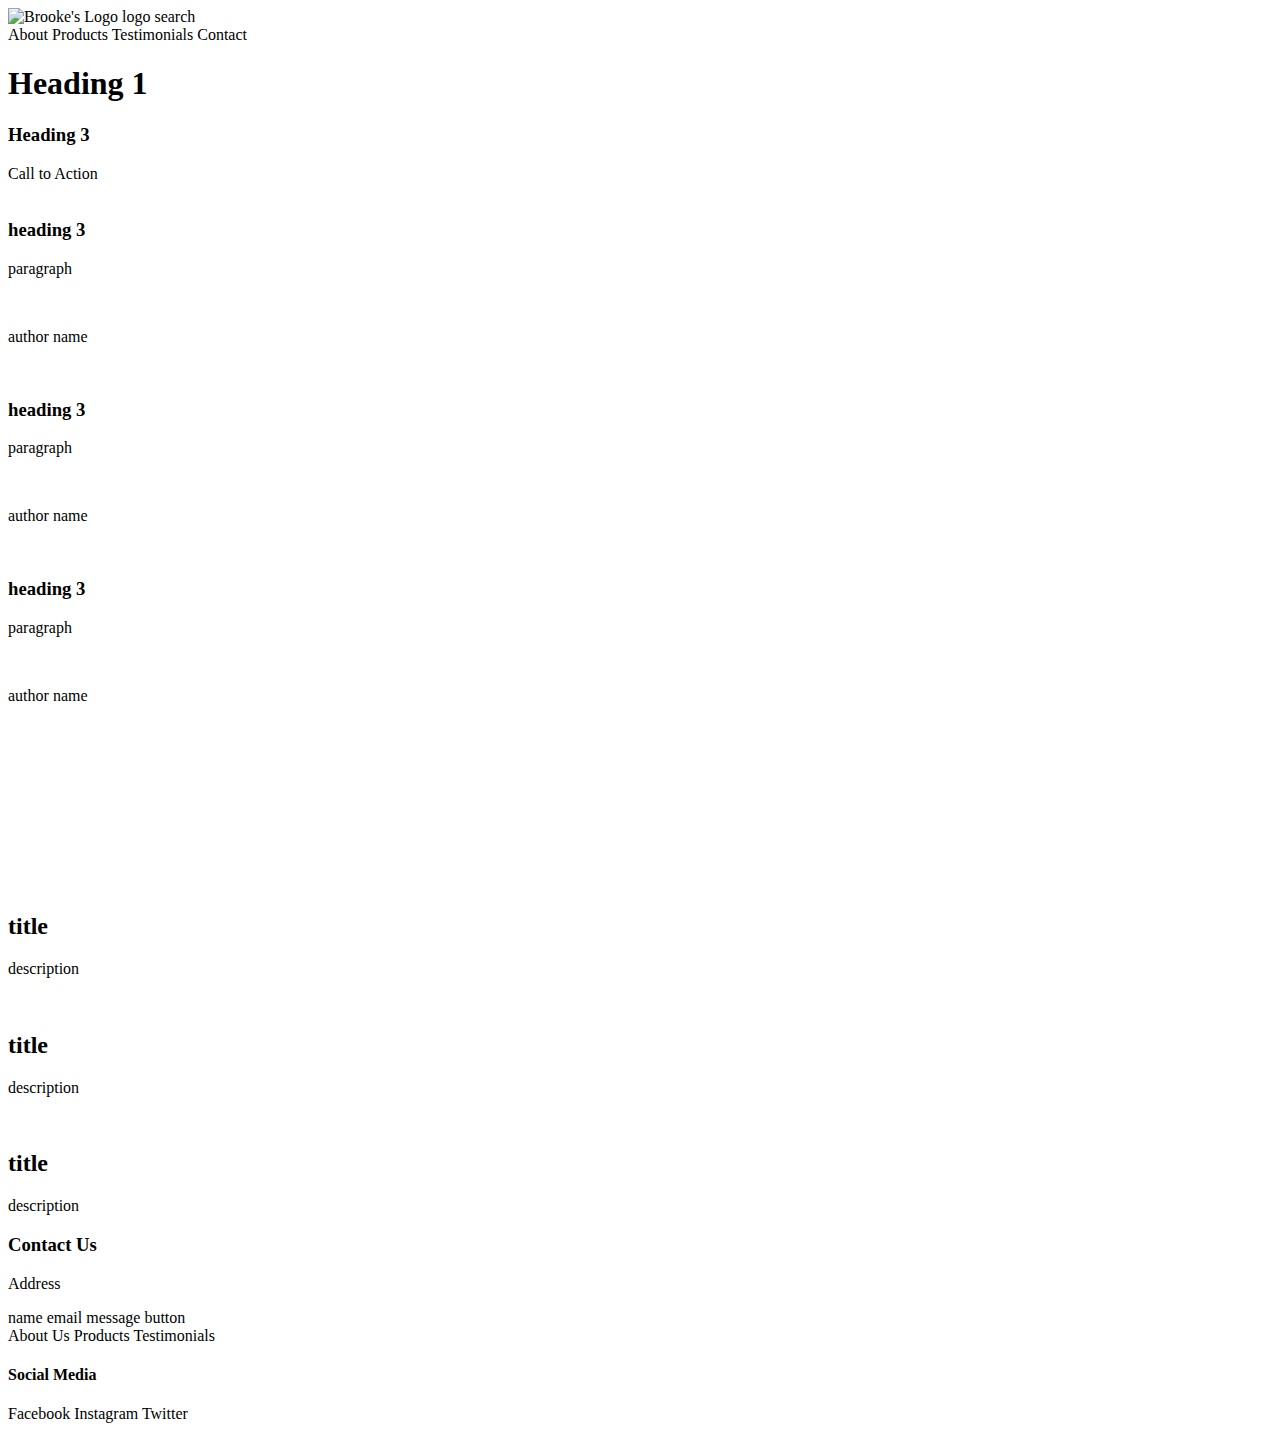
==== index.html @ 1e1fad9b "Update index.html" ====
<!DOCTYPE html>
<html lang="en">
<head>
    <meta charset="UTF-8">
    <meta http-equiv="X-UA-Compatible" content="IE=edge">
    <meta name="viewport" content="width=device-width, initial-scale=1.0">
    <meta name="description" content="Brooke UX UI Designer Ironhack">
    <meta name="keywords" content= "UXUI, Ironhack, Design Principles">
    <meta name="author" content="Brooke Wertman">
    <title>Brooke's Page</title>
</head>
<body>
    <!-- Header - start -->
    <header>
        <img scr="" alt="Brooke's Logo"> logo
        search
        <nav> 
            About
            Products
            Testimonials
            Contact
        </nav>
    </header>
    <!-- Header - end  -->

    <!-- Hero - start -->
    <section>
        <h1>Heading 1</h1>
        <h3>Heading 3</h3>
        Call to Action
    </section>
    <!-- Hero - end  -->

    <!-- Articles Cards - start  -->
    <section>
        <!-- Card 1 - start  -->
        <div>
            <img scr="" alt"">
            <h3>heading 3</h3>
            <p>paragraph</p>
            <img scr="" alt="">
            <p>author name</p>
        </div>
        <!-- Card 1 - end   -->

        <!-- Card 2 - start  -->
        <div>
            <img scr="" alt"">
            <h3>heading 3</h3>
            <p>paragraph</p>
            <img scr="" alt="">
            <p>author name</p>
        </div>
        <!-- Card 2 - end   -->

        <!-- Card 3 - start  -->
        <div>
            <img scr="" alt"">
            <h3>heading 3</h3>
            <p>paragraph</p>
            <img scr="" alt="">
            <p>author name</p>
        </div>
        <!-- Card 3 - end   -->
    </section>
    <!-- Article Cards - end  -->

    <!-- Video - start  -->
    <section>
        <video>
            <source src="" type="video/mp4">
        </video>
    </section>
    <!-- Video - end  -->

    <!-- Features - start  -->
    <section>
        <!-- Feature 1 - start  -->
        <div>
            <img src="" alt="">
            <h2>title</h2>
            <p>description</p>
        </div>
        <!-- Feature 1 - end  -->

        <!-- Feature 2 - start  -->
        <div>
            <img src="" alt="">
            <h2>title</h2>
            <p>description</p>
        </div>
        <!-- Feature 2 - end  -->

        <!-- Feature 3 - start  -->
        <div>
            <img src="" alt="">
            <h2>title</h2>
            <p>description</p>
        </div>
        <!-- Feature 3 - end  -->
    </section>
    <!-- Features - end   -->
          

<!-- Contact - start -->
<section>
    <div>
        <h3>Contact Us</h3>
        <p>Address</p>
    </div>
    <div>
        name
        email 
        message 
        button 
    </div>
</section>
<!-- Contact - end -->

<!-- Footer - start -->
<footer>
    <!-- Menu - start -->
    <div>
    About Us 
    Products 
    Testimonials 
    </div>
    <!-- Menu - end -->

    <!-- Social Media - start -->
    <div>
    <h4>Social Media</h4>
        Facebook 
        Instagram 
        Twitter 
    </div>
    <!-- Social Media - end -->
</footer>
<!-- Footer - end -->
</body>
</html>
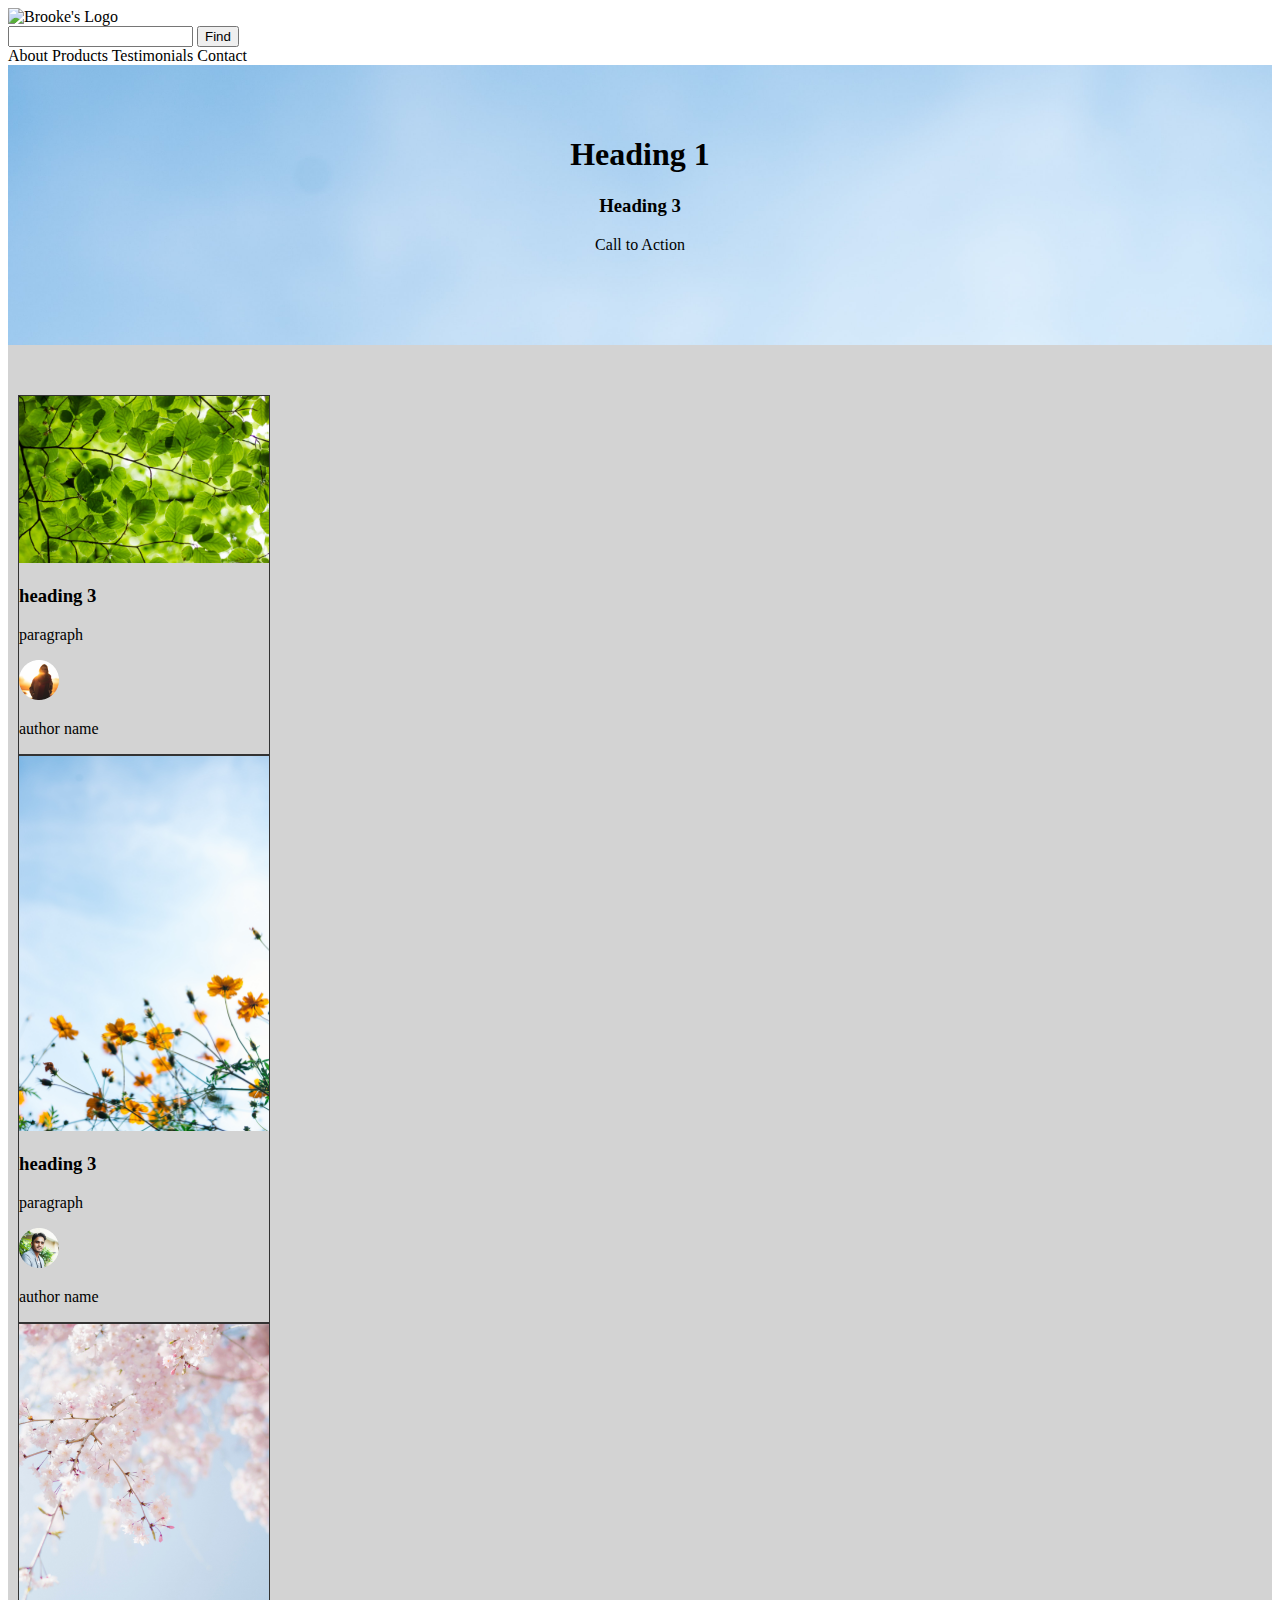
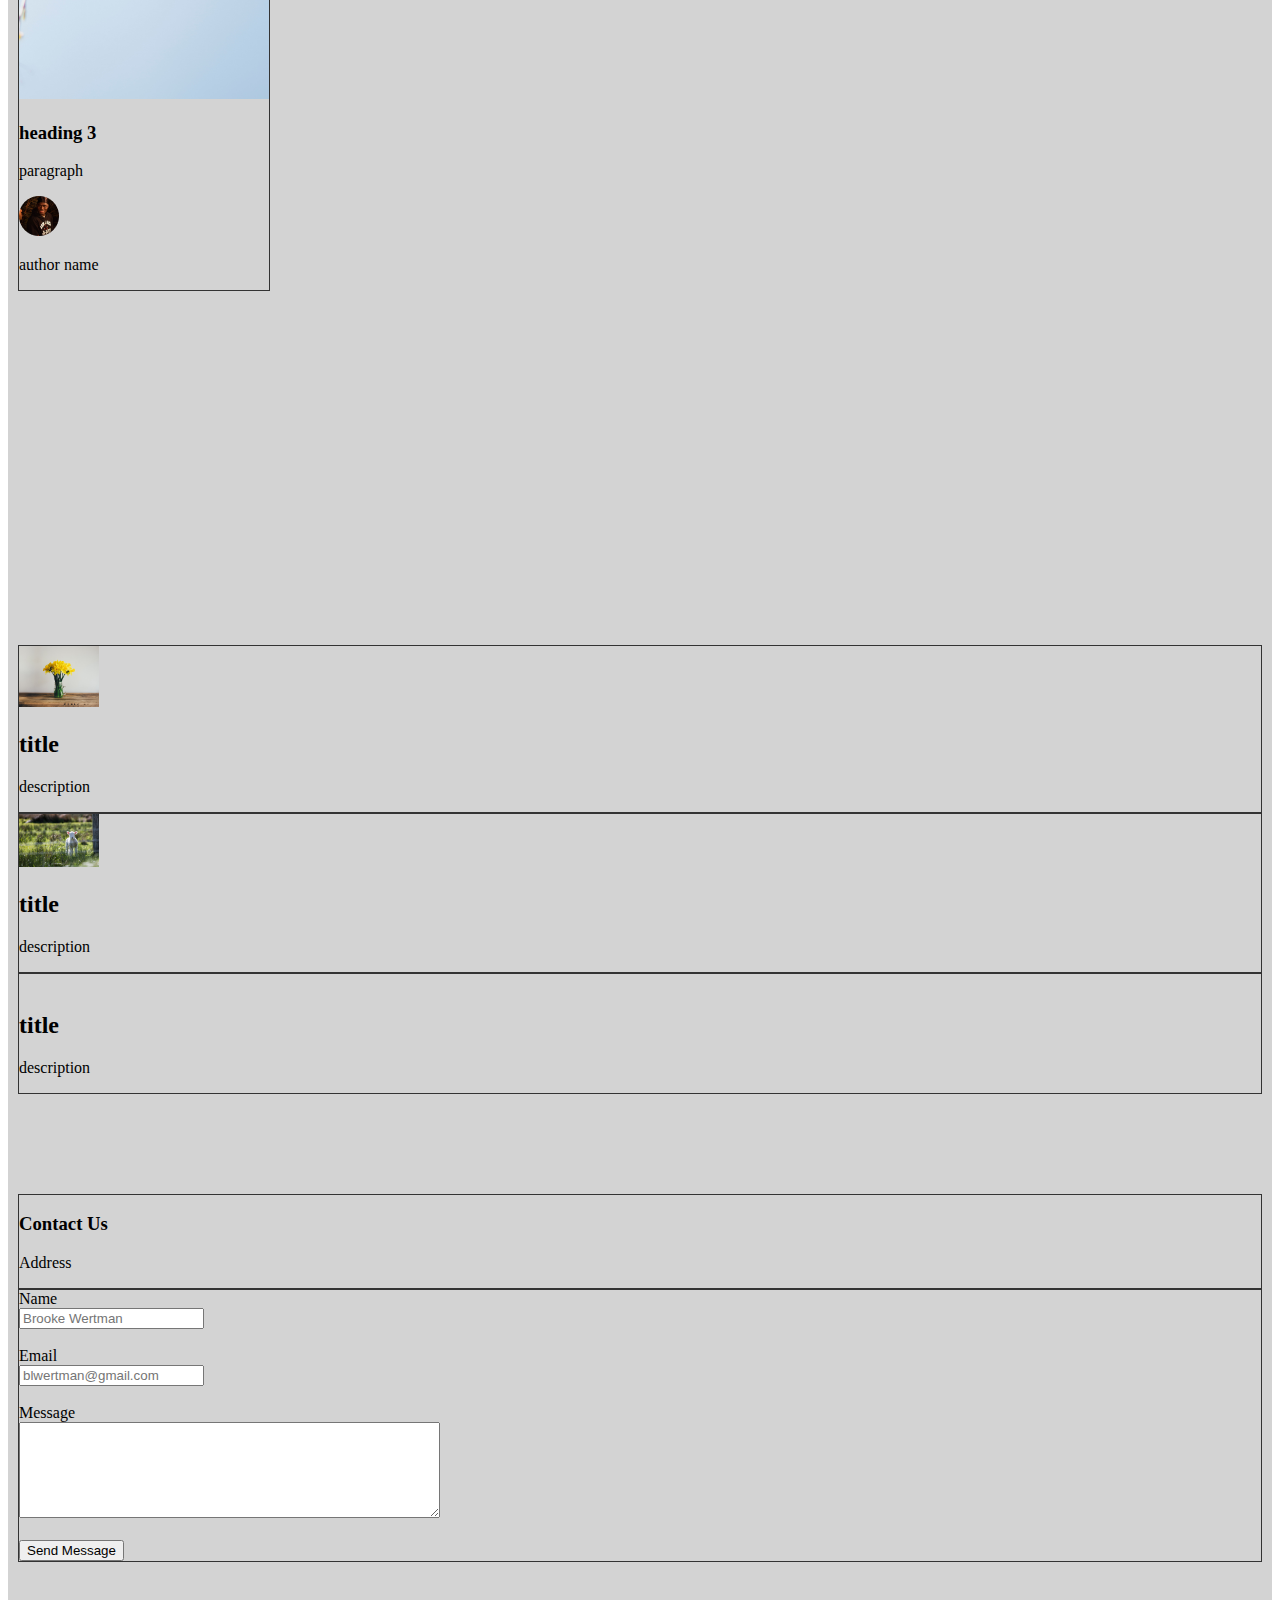
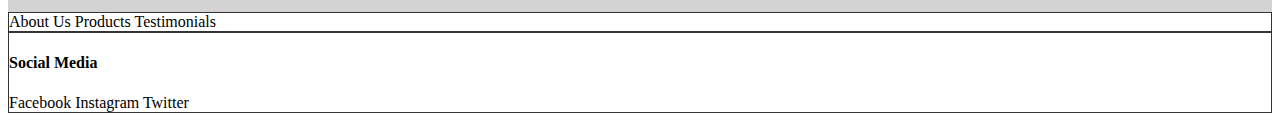
==== commit 42dd3217: "Web Dev Day 2" ====
--- a/index.html
+++ b/index.html
@@ -8,12 +8,23 @@
     <meta name="keywords" content= "UXUI, Ironhack, Design Principles">
     <meta name="author" content="Brooke Wertman">
     <title>Brooke's Page</title>
+    <link rel="stylesheet" href="css/style.css">
+    <style type="text/css">
+        /* div {
+            border: 1px red solid;
+        } */
+    </style>
 </head>
 <body>
     <!-- Header - start -->
     <header>
-        <img scr="" alt="Brooke's Logo"> logo
-        search
+        <img src="https://www.ironhack.com/assets/icons/ironhack_logos/logo.svg" alt="Brooke's Logo">
+    
+        <form action="#">
+        <input type="search">
+        <input type="submit" value="Find">
+        </form>
+        
         <nav> 
             About
             Products
@@ -24,7 +35,7 @@
     <!-- Header - end  -->
 
     <!-- Hero - start -->
-    <section>
+    <section id="hero">
         <h1>Heading 1</h1>
         <h3>Heading 3</h3>
         Call to Action
@@ -34,31 +45,31 @@
     <!-- Articles Cards - start  -->
     <section>
         <!-- Card 1 - start  -->
-        <div>
-            <img scr="" alt"">
+        <div class="card">
+            <img src="img/ash-from-modern-afflatus-NQ6Lh81BTRs-unsplash.jpg" alt="" class="img-card">
             <h3>heading 3</h3>
             <p>paragraph</p>
-            <img scr="" alt="">
+            <img src="img/avatar_02.png" alt="">
             <p>author name</p>
         </div>
         <!-- Card 1 - end   -->
 
         <!-- Card 2 - start  -->
-        <div>
-            <img scr="" alt"">
+        <div class="card">
+            <img src="img/masaaki-komori-Z8TQv3yKQd4-unsplash.jpg" alt="" class="img-card">
             <h3>heading 3</h3>
             <p>paragraph</p>
-            <img scr="" alt="">
+            <img src="img/avatar_04.png" alt="">
             <p>author name</p>
         </div>
         <!-- Card 2 - end   -->
 
         <!-- Card 3 - start  -->
-        <div>
-            <img scr="" alt"">
+        <div class="card">
+            <img src="img/tomoko-uji-eriuKJwcdjI-unsplash.jpg" alt="" class="img-card">
             <h3>heading 3</h3>
             <p>paragraph</p>
-            <img scr="" alt="">
+            <img src="img/avatar_07.png" alt="">
             <p>author name</p>
         </div>
         <!-- Card 3 - end   -->
@@ -77,7 +88,7 @@
     <section>
         <!-- Feature 1 - start  -->
         <div>
-            <img src="" alt="">
+            <img src="img/annie-spratt-gXQCELcnI2U-unsplash.jpg" alt="" class="img-feat">
             <h2>title</h2>
             <p>description</p>
         </div>
@@ -85,7 +96,7 @@
 
         <!-- Feature 2 - start  -->
         <div>
-            <img src="" alt="">
+            <img src="img/rod-long-aJvSX36kweg-unsplash.jpg" alt="" class="img-feat">
             <h2>title</h2>
             <p>description</p>
         </div>
@@ -93,7 +104,7 @@
 
         <!-- Feature 3 - start  -->
         <div>
-            <img src="" alt="">
+            <img src="img/toa-heftiba-tuIedADlL_Q-unsplash.jpg" alt="" class="img-feat">
             <h2>title</h2>
             <p>description</p>
         </div>
@@ -109,10 +120,24 @@
         <p>Address</p>
     </div>
     <div>
-        name
-        email 
-        message 
-        button 
+        <form>
+            <label for="name">Name</label><br>
+            <input id="name" type="text" placeholder="Brooke Wertman">
+            
+            <br><br>
+
+            <label for="email">Email</label><br>
+            <input id="email" type="email" placeholder="blwertman@gmail.com">
+
+            <br><br>
+
+            <label for="message">Message</label><br>
+            <textarea input id="message" rows="6" cols="50"></textarea>
+            
+            <br><br>
+
+            <input type="submit" value="Send Message"> 
+        </form>
     </div>
 </section>
 <!-- Contact - end -->
--- a/css/style.css
+++ b/css/style.css
@@ -0,0 +1,30 @@
+
+div {
+    border: 1px #333 solid;
+}
+
+section {
+    background-color: lightgray;
+    padding: 50px 10px;
+
+}
+
+.card {
+    width: 250px;
+}
+.img-card {
+    width: 100%;
+}
+
+.img-feat {
+width: 80px;
+height: 80 px;
+}
+
+#hero {
+    /* background-image: url('../img/tomoko-uji-Oq6Mdb4o6vA-unsplash.jpg'); */
+    background-image: url('../img/masaaki-komori-Z8TQv3yKQd4-unsplash.jpg');
+    background-size: cover;
+    height: 20vh;
+    text-align: center;
+}
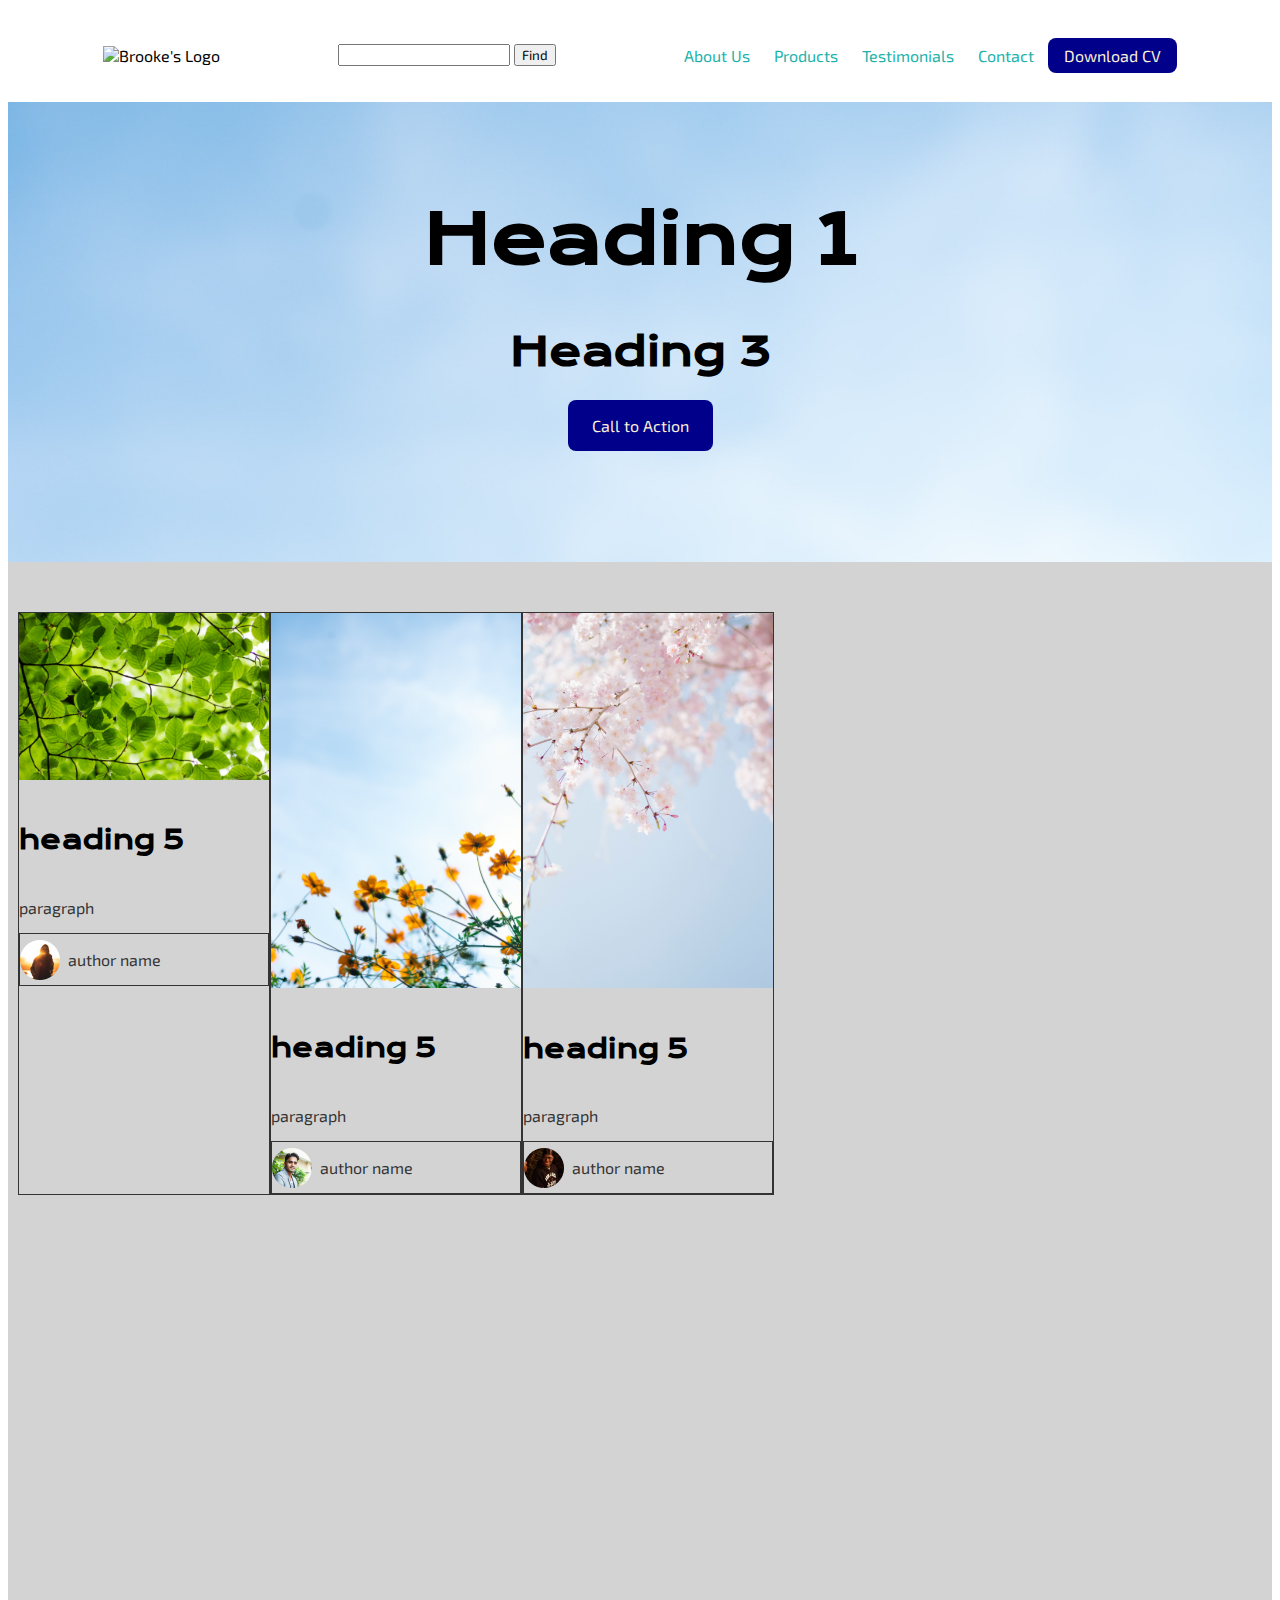
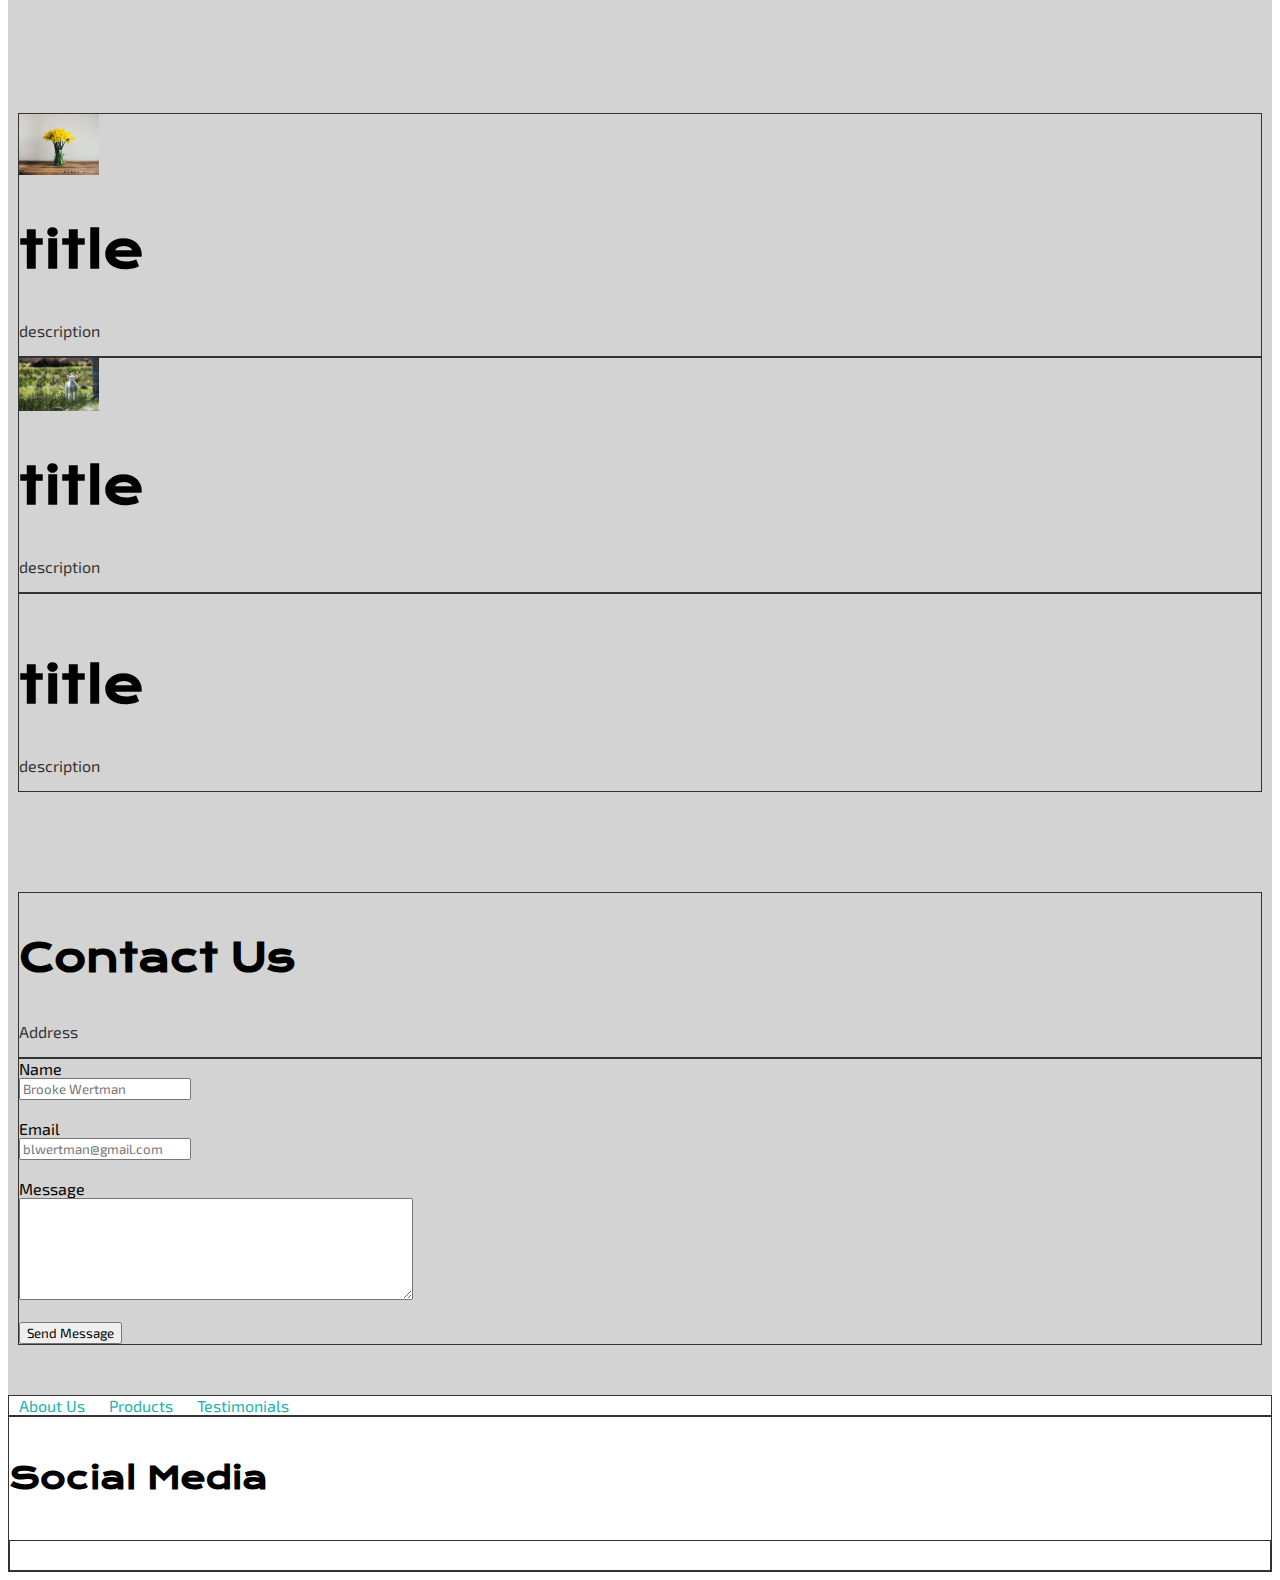
==== commit 709459b4: "Web Dev Day 3" ====
--- a/index.html
+++ b/index.html
@@ -8,16 +8,23 @@
     <meta name="keywords" content= "UXUI, Ironhack, Design Principles">
     <meta name="author" content="Brooke Wertman">
     <title>Brooke's Page</title>
+    <!-- Style CSS -->
     <link rel="stylesheet" href="css/style.css">
     <style type="text/css">
         /* div {
             border: 1px red solid;
         } */
     </style>
+    <!-- Google Fonts -->
+    <link rel="preconnect" href="https://fonts.gstatic.com">
+    <link href="https://fonts.googleapis.com/css2?family=Exo+2&family=Krona+One&display=swap" rel="stylesheet">
+    <!-- Icons -->
+    <link href="https://cdn.jsdelivr.net/npm/remixicon@2.5.0/fonts/remixicon.css" rel="stylesheet">
+
 </head>
 <body>
     <!-- Header - start -->
-    <header>
+    <header class="container">
         <img src="https://www.ironhack.com/assets/icons/ironhack_logos/logo.svg" alt="Brooke's Logo">
     
         <form action="#">
@@ -26,10 +33,11 @@
         </form>
         
         <nav> 
-            About
-            Products
-            Testimonials
-            Contact
+            <a href="#">About Us</a>
+            <a href="#">Products</a>
+            <a href="#">Testimonials</a>
+            <a href="#contact">Contact</a>
+            <a href="#" class="cv-button"><i class="ri-file-download-line ri-1x"></i> Download CV</a>
         </nav>
     </header>
     <!-- Header - end  -->
@@ -38,49 +46,56 @@
     <section id="hero">
         <h1>Heading 1</h1>
         <h3>Heading 3</h3>
-        Call to Action
+        <a href="#" class="cta-button"><i class="ri-shopping-cart-2-fill ri-lg"></i> Call to Action</a>
     </section>
     <!-- Hero - end  -->
 
     <!-- Articles Cards - start  -->
-    <section>
+    <section id="articles" class="container">
         <!-- Card 1 - start  -->
         <div class="card">
             <img src="img/ash-from-modern-afflatus-NQ6Lh81BTRs-unsplash.jpg" alt="" class="img-card">
-            <h3>heading 3</h3>
+            <h5>heading 5</h5>
             <p>paragraph</p>
-            <img src="img/avatar_02.png" alt="">
-            <p>author name</p>
+            <div class="container author-card">
+                <img src="img/avatar_02.png" alt="avatar" class="author-photo">
+                <p>author name</p>
+            </div>
         </div>
         <!-- Card 1 - end   -->
 
         <!-- Card 2 - start  -->
         <div class="card">
             <img src="img/masaaki-komori-Z8TQv3yKQd4-unsplash.jpg" alt="" class="img-card">
-            <h3>heading 3</h3>
+            <h5>heading 5</h5>
             <p>paragraph</p>
-            <img src="img/avatar_04.png" alt="">
-            <p>author name</p>
+            <div class="container author-card">
+                <img src="img/avatar_04.png" alt="avatar" class="author-photo">
+                <p>author name</p>
+            </div>
         </div>
         <!-- Card 2 - end   -->
 
         <!-- Card 3 - start  -->
         <div class="card">
             <img src="img/tomoko-uji-eriuKJwcdjI-unsplash.jpg" alt="" class="img-card">
-            <h3>heading 3</h3>
+            <h5>heading 5</h5>
             <p>paragraph</p>
-            <img src="img/avatar_07.png" alt="">
-            <p>author name</p>
+            <div class="container author-card">
+                <img src="img/avatar_07.png" alt="avatar" class="author-photo">
+                <p>author name</p>
+            </div>
         </div>
         <!-- Card 3 - end   -->
     </section>
     <!-- Article Cards - end  -->
 
     <!-- Video - start  -->
-    <section>
-        <video>
+    <section id="video">
+        <iframe width="560" height="315" src="https://www.youtube.com/embed/XodAVdadsic" title="YouTube video player" frameborder="0" allow="accelerometer; autoplay; clipboard-write; encrypted-media; gyroscope; picture-in-picture" allowfullscreen></iframe>
+        <!-- <video> 
             <source src="" type="video/mp4">
-        </video>
+        </video> -->
     </section>
     <!-- Video - end  -->
 
@@ -114,7 +129,7 @@
           
 
 <!-- Contact - start -->
-<section>
+<section id="contact">
     <div>
         <h3>Contact Us</h3>
         <p>Address</p>
@@ -146,18 +161,21 @@
 <footer>
     <!-- Menu - start -->
     <div>
-    About Us 
-    Products 
-    Testimonials 
+    <a href="#">About Us</a>
+    <a href="#">Products</a>
+    <a href="#">Testimonials</a>
     </div>
     <!-- Menu - end -->
 
     <!-- Social Media - start -->
     <div>
     <h4>Social Media</h4>
-        Facebook 
-        Instagram 
-        Twitter 
+    <div class="icons">
+        <a href="https://facebook.com" target="_blank"><i class="ri-facebook-box-line"></i></a>
+        <a href="https://instagram.com" target="_blank"><i class="ri-instagram-line"></i></a>
+        <a href="https://twitter.com" target="_blank"><i class="ri-twitter-line"></i></a>
+        <a href="https://medium.com" target="_blank"><i class="ri-medium-line"></i></a>
+    </div>
     </div>
     <!-- Social Media - end -->
 </footer>
--- a/css/style.css
+++ b/css/style.css
@@ -1,4 +1,41 @@
 
+
+* {
+    font-family: 'Exo 2', sans-serif;
+}
+
+h1, h2, h3, h4, h5, h6 {
+    font-family: 'Krona One', sans-serif;
+}
+
+h1 {
+   font-size: 4.209rem;
+}
+
+h2 {
+    font-size: 3.052rem; 
+}
+
+h3 {
+    font-size: 2.441rem; 
+}
+
+h4 {
+    font-size: 1.953rem; 
+}
+
+h5 {
+    font-size: 1.563rem; 
+}
+
+h6 {
+    font-size: 1.25rem;
+}
+
+p {
+    color: #333;
+}
+    
 div {
     border: 1px #333 solid;
 }
@@ -7,6 +44,63 @@
     background-color: lightgray;
     padding: 50px 10px;
 
+}
+
+/* Links */
+a:link, a:visited {
+    text-decoration: none;
+    color:lightseagreen;
+    padding: 10px;
+}
+
+a:hover {
+    color:midnightblue;
+}
+
+a:active {
+    color: olive
+}
+
+/* CTA Button*/
+a.cta-button:link, a.cta-button:visited {
+    background-color:darkblue;
+    border-radius: 8px;
+    color:papayawhip;
+    padding: 16px 24px;
+}
+
+a.cta-button:hover {
+    background-color:royalblue;
+}
+
+a.cta-button:active {
+    background-color:dodgerblue;
+}
+
+/* CV Download Button */
+a.cv-button:link, a.cv-button:visited {
+    background-color:darkblue;
+    border-radius: 8px;
+    color:papayawhip;
+    padding: 8px 16px;
+}
+
+a.cv-button:hover {
+    background-color:royalblue;
+}
+
+a.cv-button:active {
+    background-color:dodgerblue;
+}
+
+header {
+    justify-content: space-around;
+    align-items: center;
+    padding: 36px;
+}
+
+img {
+    /* width: 100%*/
 }
 
 .card {
@@ -21,10 +115,26 @@
 height: 80 px;
 }
 
+.icons {
+    font-size: 24px;
+}
+
+.container {
+    display: flex;
+}
+
+.author-card {
+    align-items: center;
+}
+.author-photo {
+    width: 40px;
+    height: 40px;
+    margin-right: 8px;
+}
+
 #hero {
-    /* background-image: url('../img/tomoko-uji-Oq6Mdb4o6vA-unsplash.jpg'); */
     background-image: url('../img/masaaki-komori-Z8TQv3yKQd4-unsplash.jpg');
     background-size: cover;
-    height: 20vh;
+    height: 40vh;
     text-align: center;
 }
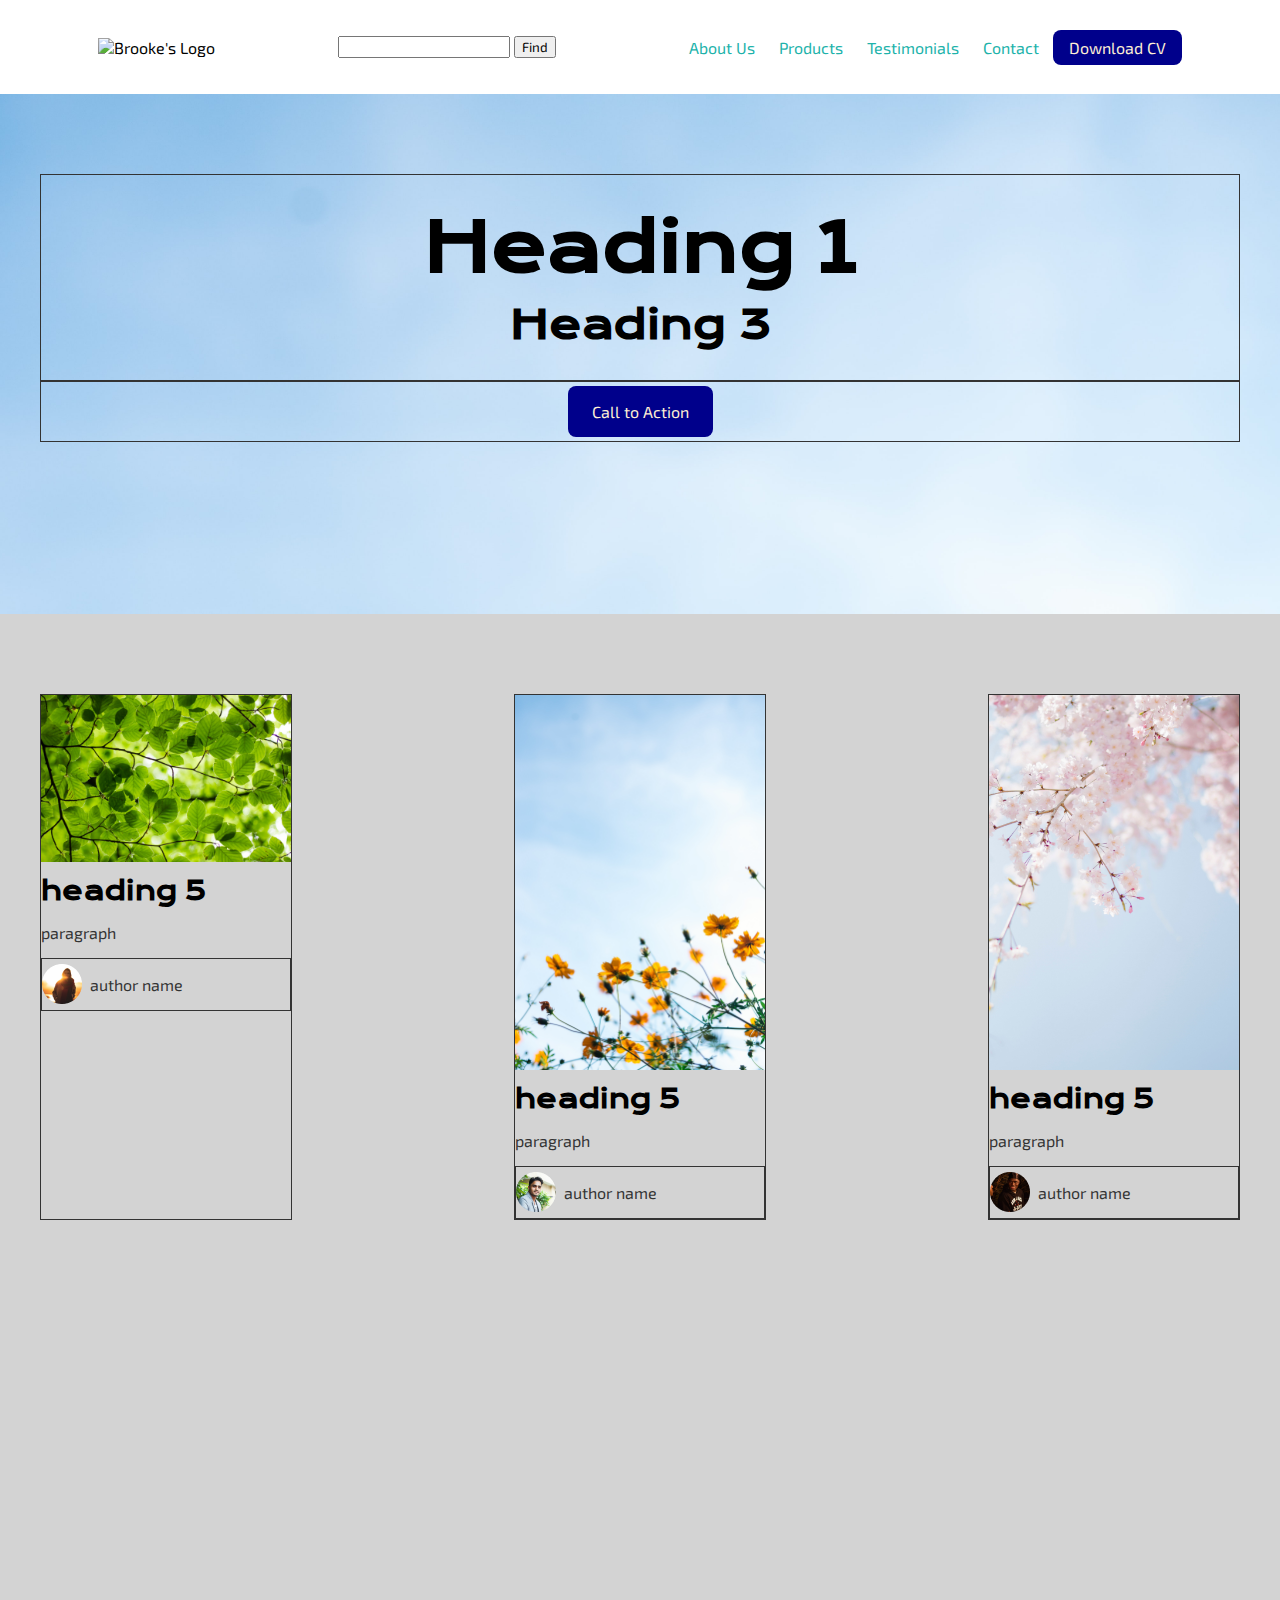
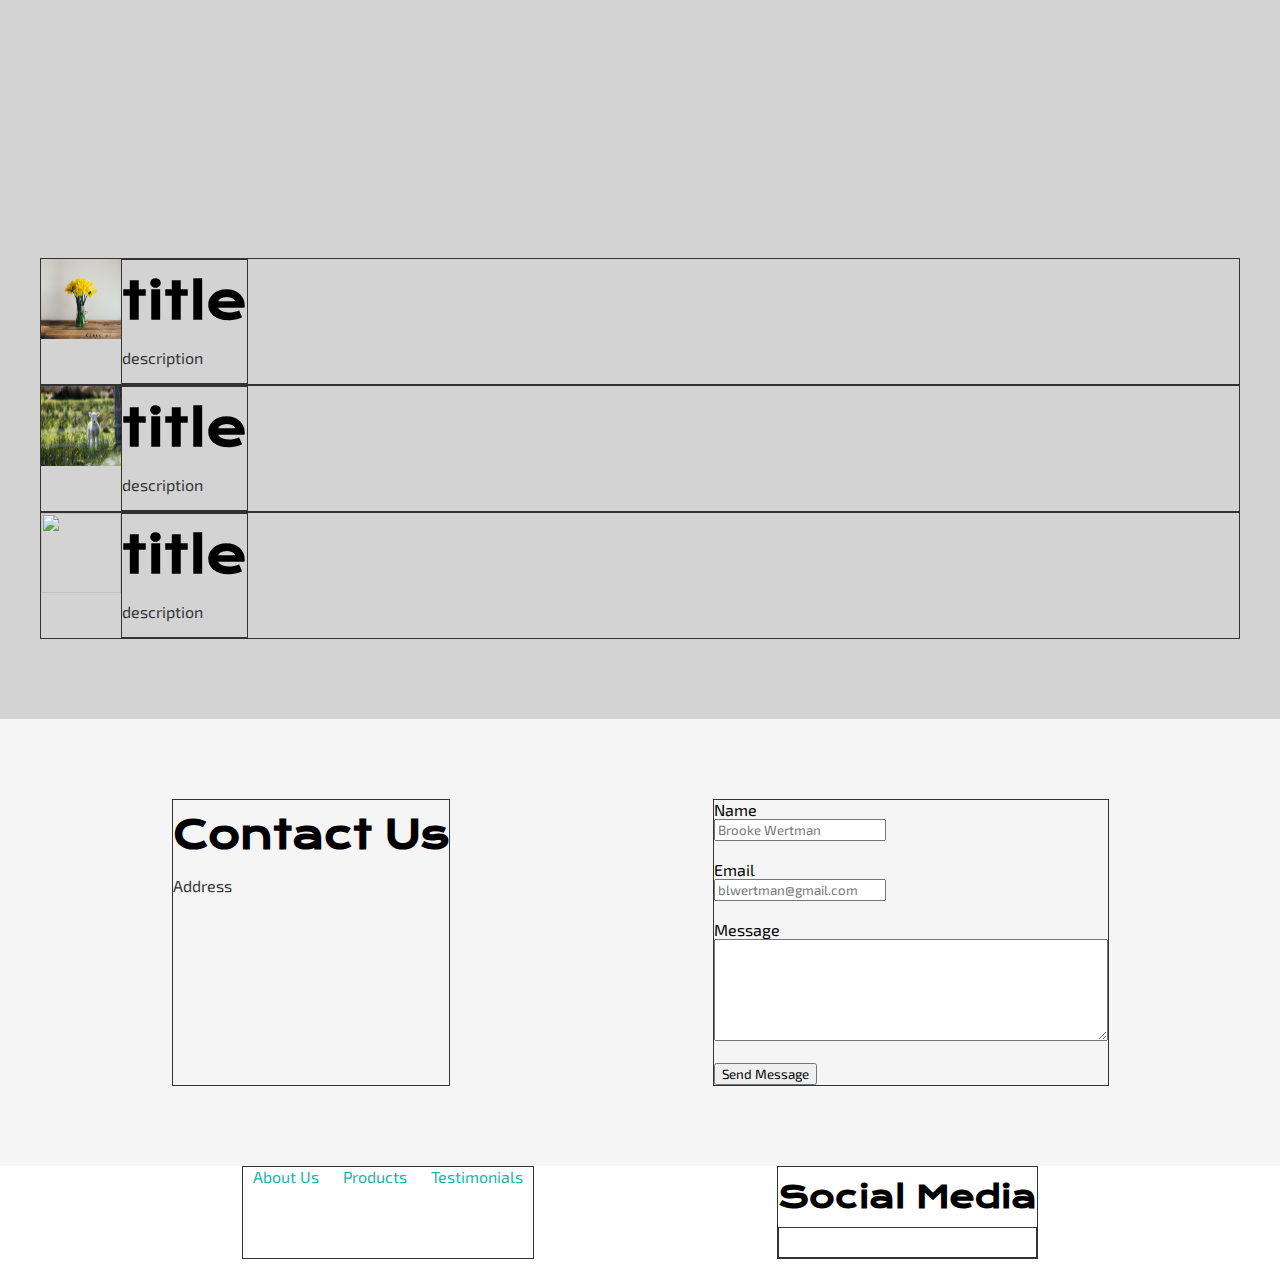
==== commit 517e566d: "Web Dev Day 4" ====
--- a/index.html
+++ b/index.html
@@ -44,9 +44,13 @@
 
     <!-- Hero - start -->
     <section id="hero">
+        <div>
         <h1>Heading 1</h1>
         <h3>Heading 3</h3>
+        </div>
+        <div>
         <a href="#" class="cta-button"><i class="ri-shopping-cart-2-fill ri-lg"></i> Call to Action</a>
+        </div>
     </section>
     <!-- Hero - end  -->
 
@@ -100,28 +104,34 @@
     <!-- Video - end  -->
 
     <!-- Features - start  -->
-    <section>
+    <section id="features">
         <!-- Feature 1 - start  -->
-        <div>
+        <div class="container">
             <img src="img/annie-spratt-gXQCELcnI2U-unsplash.jpg" alt="" class="img-feat">
-            <h2>title</h2>
-            <p>description</p>
+            <div>
+                <h2>title</h2>
+                <p>description</p>
+            </div>
         </div>
         <!-- Feature 1 - end  -->
 
         <!-- Feature 2 - start  -->
-        <div>
+        <div class="container">
             <img src="img/rod-long-aJvSX36kweg-unsplash.jpg" alt="" class="img-feat">
-            <h2>title</h2>
-            <p>description</p>
+            <div>
+                <h2>title</h2>
+                <p>description</p>
+            </div>
         </div>
         <!-- Feature 2 - end  -->
 
         <!-- Feature 3 - start  -->
-        <div>
+        <div class="container">
             <img src="img/toa-heftiba-tuIedADlL_Q-unsplash.jpg" alt="" class="img-feat">
-            <h2>title</h2>
-            <p>description</p>
+            <div>
+                <h2>title</h2>
+                <p>description</p>
+            </div>
         </div>
         <!-- Feature 3 - end  -->
     </section>
@@ -129,7 +139,7 @@
           
 
 <!-- Contact - start -->
-<section id="contact">
+<section id="contact" class="container">
     <div>
         <h3>Contact Us</h3>
         <p>Address</p>
@@ -158,24 +168,24 @@
 <!-- Contact - end -->
 
 <!-- Footer - start -->
-<footer>
+<footer class="container">
     <!-- Menu - start -->
     <div>
-    <a href="#">About Us</a>
-    <a href="#">Products</a>
-    <a href="#">Testimonials</a>
+        <a href="#">About Us</a>
+        <a href="#">Products</a>
+        <a href="#">Testimonials</a>
     </div>
     <!-- Menu - end -->
 
     <!-- Social Media - start -->
     <div>
-    <h4>Social Media</h4>
-    <div class="icons">
-        <a href="https://facebook.com" target="_blank"><i class="ri-facebook-box-line"></i></a>
-        <a href="https://instagram.com" target="_blank"><i class="ri-instagram-line"></i></a>
-        <a href="https://twitter.com" target="_blank"><i class="ri-twitter-line"></i></a>
-        <a href="https://medium.com" target="_blank"><i class="ri-medium-line"></i></a>
-    </div>
+        <h4>Social Media</h4>
+        <div class="icons">
+            <a href="https://facebook.com" target="_blank"><i class="ri-facebook-box-line"></i></a>
+            <a href="https://instagram.com" target="_blank"><i class="ri-instagram-line"></i></a>
+            <a href="https://twitter.com" target="_blank"><i class="ri-twitter-line"></i></a>
+            <a href="https://medium.com" target="_blank"><i class="ri-medium-line"></i></a>
+        </div>
     </div>
     <!-- Social Media - end -->
 </footer>
--- a/css/style.css
+++ b/css/style.css
@@ -4,8 +4,13 @@
     font-family: 'Exo 2', sans-serif;
 }
 
+body {
+    margin: 0;
+}
+
 h1, h2, h3, h4, h5, h6 {
     font-family: 'Krona One', sans-serif;
+    margin: 10px 0; 
 }
 
 h1 {
@@ -42,8 +47,21 @@
 
 section {
     background-color: lightgray;
-    padding: 50px 10px;
+    padding: 80px 40px;
+}
 
+header {
+    justify-content: space-around;
+    align-items: center;
+    padding: 36px;
+}
+
+footer {
+    justify-content: space-evenly;
+}
+
+img {
+    /* width: 100%*/
 }
 
 /* Links */
@@ -93,26 +111,17 @@
     background-color:dodgerblue;
 }
 
-header {
-    justify-content: space-around;
-    align-items: center;
-    padding: 36px;
-}
-
-img {
-    /* width: 100%*/
-}
-
 .card {
     width: 250px;
 }
+
 .img-card {
     width: 100%;
 }
 
 .img-feat {
 width: 80px;
-height: 80 px;
+height: 80px;
 }
 
 .icons {
@@ -122,19 +131,34 @@
 .container {
     display: flex;
 }
-
 .author-card {
     align-items: center;
 }
+
 .author-photo {
     width: 40px;
     height: 40px;
     margin-right: 8px;
 }
 
+.feat-card {
+
+}
 #hero {
     background-image: url('../img/masaaki-komori-Z8TQv3yKQd4-unsplash.jpg');
     background-size: cover;
     height: 40vh;
     text-align: center;
 }
+
+#hero div {
+    padding: 20px;
+}
+
+#articles {
+    justify-content: space-between;
+}
+#contact {
+    justify-content: space-around; 
+    background-color: whitesmoke;
+}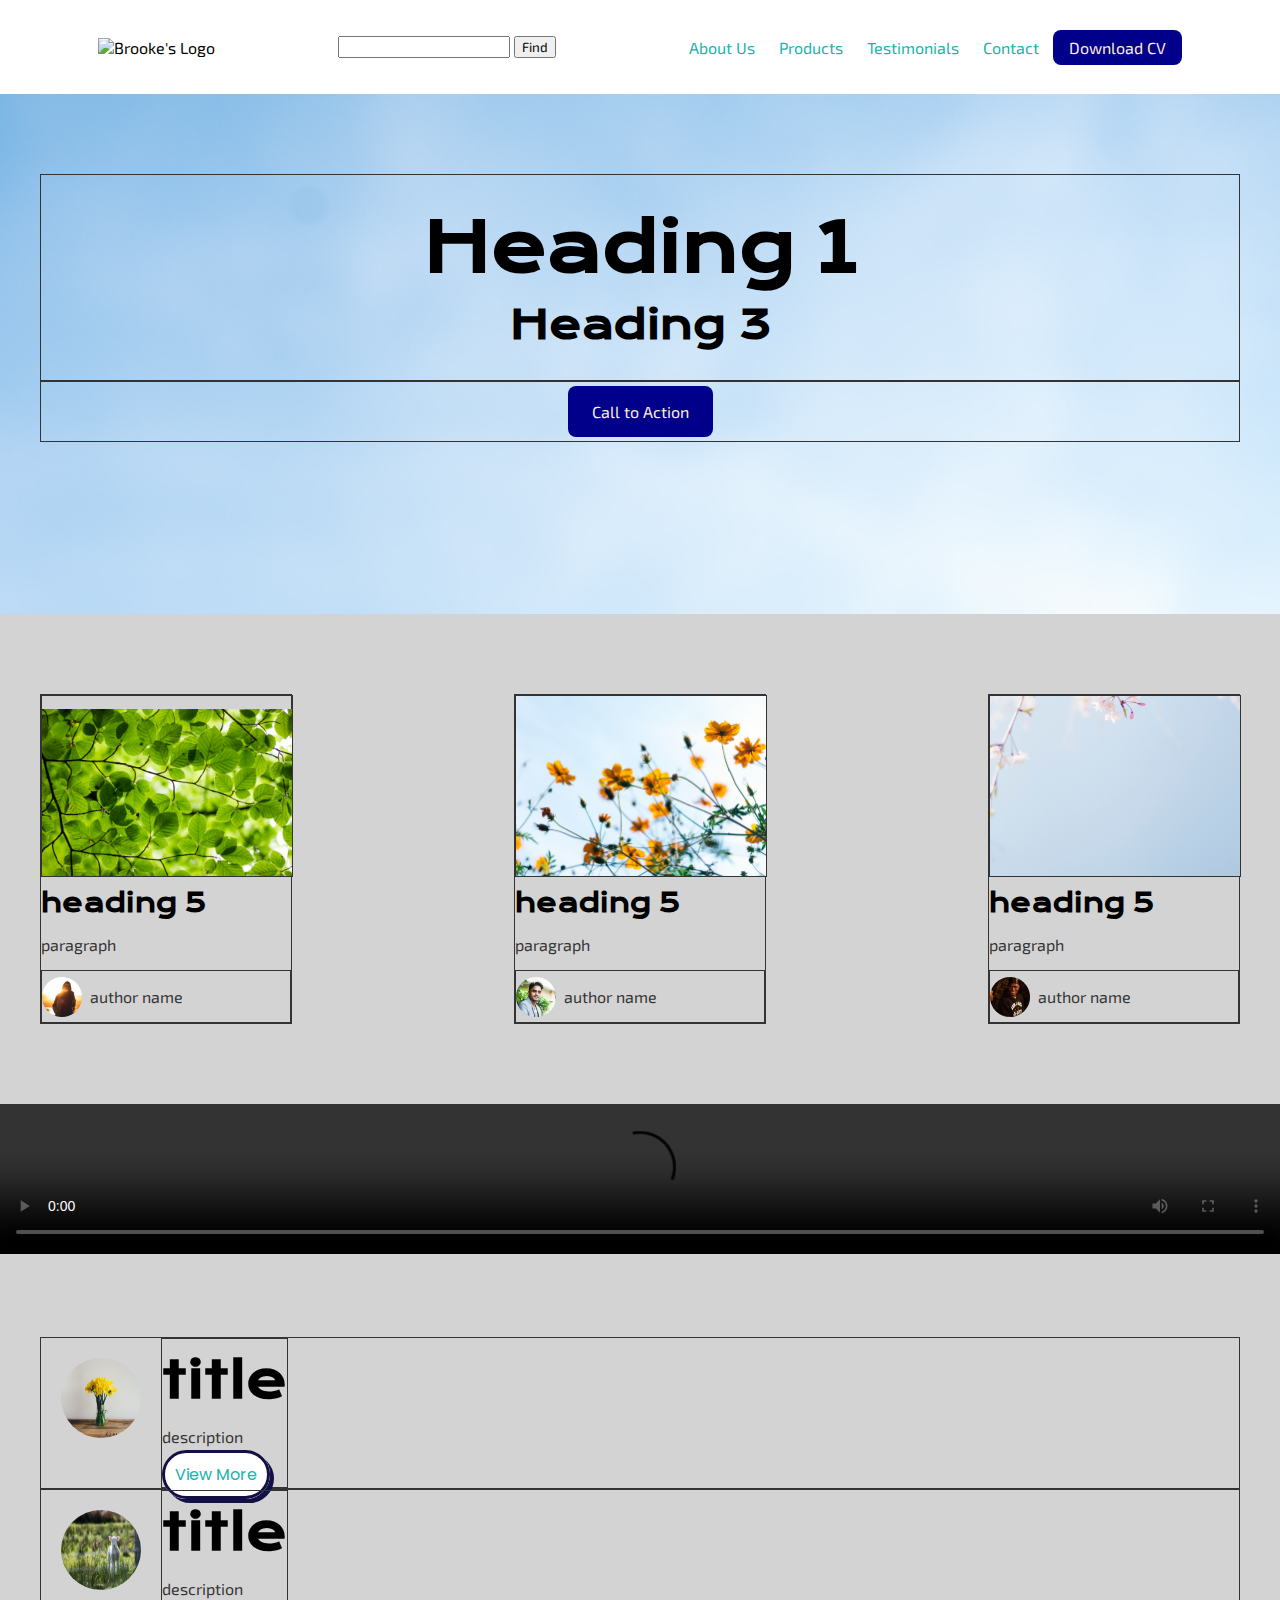
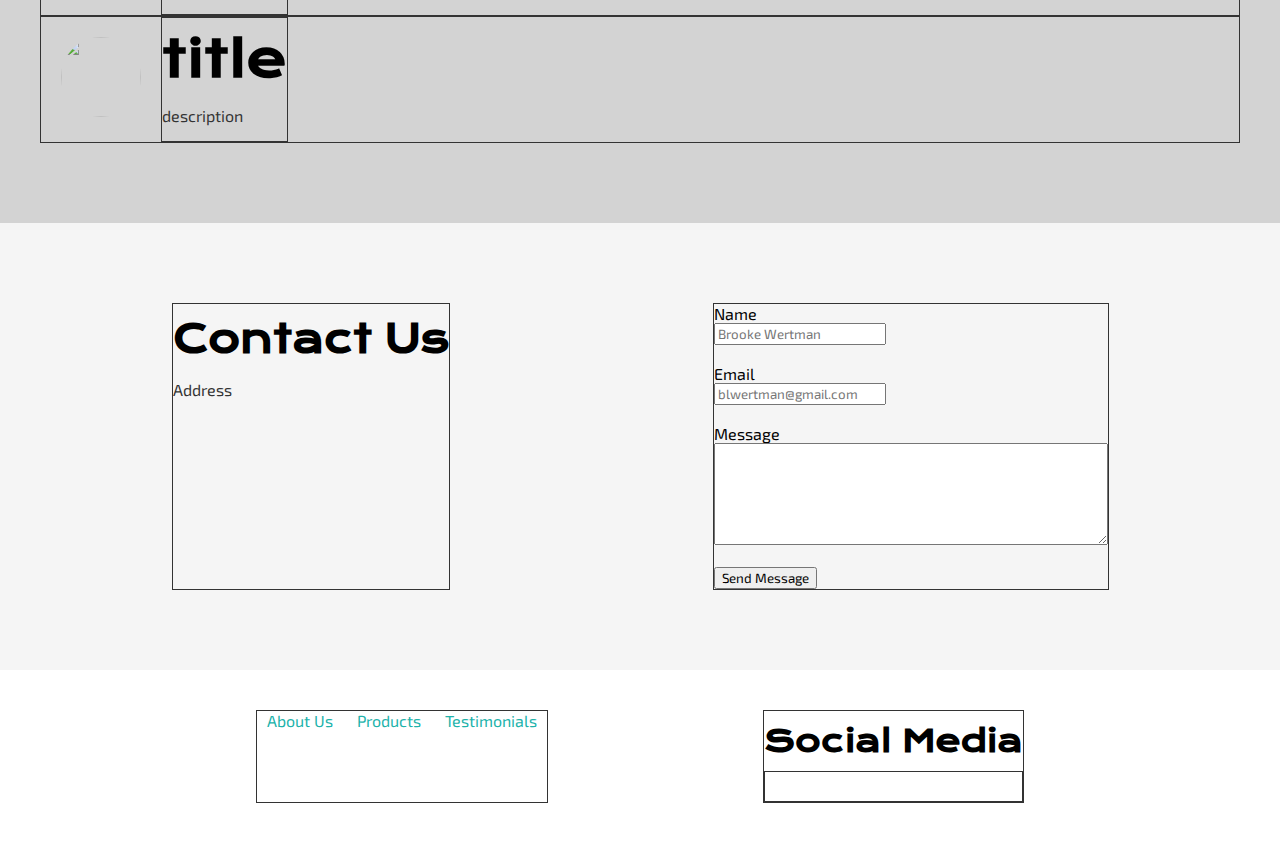
==== commit 0d305ba0: "Web Dev Day 5" ====
--- a/index.html
+++ b/index.html
@@ -18,6 +18,8 @@
     <!-- Google Fonts -->
     <link rel="preconnect" href="https://fonts.gstatic.com">
     <link href="https://fonts.googleapis.com/css2?family=Exo+2&family=Krona+One&display=swap" rel="stylesheet">
+    <link rel="preconnect" href="https://fonts.gstatic.com">
+    <link href="https://fonts.googleapis.com/css2?family=Exo+2&family=Krona+One&family=Poppins&display=swap" rel="stylesheet">
     <!-- Icons -->
     <link href="https://cdn.jsdelivr.net/npm/remixicon@2.5.0/fonts/remixicon.css" rel="stylesheet">
 
@@ -58,7 +60,9 @@
     <section id="articles" class="container">
         <!-- Card 1 - start  -->
         <div class="card">
-            <img src="img/ash-from-modern-afflatus-NQ6Lh81BTRs-unsplash.jpg" alt="" class="img-card">
+            <div class="img-holder">
+                <img src="img/ash-from-modern-afflatus-NQ6Lh81BTRs-unsplash.jpg" alt="" class="img-card">
+            </div>
             <h5>heading 5</h5>
             <p>paragraph</p>
             <div class="container author-card">
@@ -70,7 +74,9 @@
 
         <!-- Card 2 - start  -->
         <div class="card">
-            <img src="img/masaaki-komori-Z8TQv3yKQd4-unsplash.jpg" alt="" class="img-card">
+            <div class="img-holder">
+                <img src="img/masaaki-komori-Z8TQv3yKQd4-unsplash.jpg" alt="" class="img-card">
+            </div>
             <h5>heading 5</h5>
             <p>paragraph</p>
             <div class="container author-card">
@@ -82,7 +88,9 @@
 
         <!-- Card 3 - start  -->
         <div class="card">
-            <img src="img/tomoko-uji-eriuKJwcdjI-unsplash.jpg" alt="" class="img-card">
+            <div class="img-holder">
+                <img src="img/tomoko-uji-eriuKJwcdjI-unsplash.jpg" alt="" class="img-card">
+            </div>
             <h5>heading 5</h5>
             <p>paragraph</p>
             <div class="container author-card">
@@ -96,10 +104,14 @@
 
     <!-- Video - start  -->
     <section id="video">
-        <iframe width="560" height="315" src="https://www.youtube.com/embed/XodAVdadsic" title="YouTube video player" frameborder="0" allow="accelerometer; autoplay; clipboard-write; encrypted-media; gyroscope; picture-in-picture" allowfullscreen></iframe>
+        <!-- <iframe width="560" height="315" src="https://www.youtube.com/embed/XodAVdadsic" title="YouTube video player" frameborder="0" allow="accelerometer; autoplay; clipboard-write; encrypted-media; gyroscope; picture-in-picture" allowfullscreen></iframe> -->
         <!-- <video> 
             <source src="" type="video/mp4">
         </video> -->
+
+        <video controls>
+            <source src="https://r5---sn-5ualdnls.googlevideo.com/videoplayback?expire=1621485096&ei=yJGlYIr7J8LO4QTmmpbwDA&ip=76.108.175.231&id=o-AMezFLyx4UvgkAb-VtCiImHKBMWVdH1Vtty6HUj962HY&itag=18&source=youtube&requiressl=yes&vprv=1&mime=video/mp4&ns=TwhAxreyVCbSaUJRa5rPPaMF&gir=yes&clen=331596464&ratebypass=yes&dur=3607.127&lmt=1586600062250928&fexp=24001373,24007246&c=WEB&txp=5531432&n=IgeGDHnBcDDsYfWOZA&sparams=expire,ei,ip,id,itag,source,requiressl,vprv,mime,ns,gir,clen,ratebypass,dur,lmt&sig=AOq0QJ8wRAIgUlHcIXfBn4DdlFtTUR7m_zTe1ejw2IzRlEliD0RhVz0CIBOPJZMxRoT4p3uL5cY2Yi8X_2BOezJlwtC-qTIfP7D5&redirect_counter=1&rm=sn-hp5rr76&req_id=5322c87e5803a3ee&cms_redirect=yes&ipbypass=yes&mh=mZ&mip=76.244.19.17&mm=31&mn=sn-5ualdnls&ms=au&mt=1621468126&mv=m&mvi=5&pl=20&lsparams=ipbypass,mh,mip,mm,mn,ms,mv,mvi,pl&lsig=AG3C_xAwRQIgFFJNG_eeuQ4Nv5CvkykR2AnR5HEIb86g35d_hcC1BwoCIQC-imci997K0aFPFf23exegdGajo-Vzus7U4U1tntUelQ%3D%3D" type="video/mp4">
+        </video>
     </section>
     <!-- Video - end  -->
 
@@ -108,9 +120,10 @@
         <!-- Feature 1 - start  -->
         <div class="container">
             <img src="img/annie-spratt-gXQCELcnI2U-unsplash.jpg" alt="" class="img-feat">
-            <div>
+            <div class="feat-item">
                 <h2>title</h2>
                 <p>description</p>
+                <a href="#" class="btn-rocio">View More</a>
             </div>
         </div>
         <!-- Feature 1 - end  -->
@@ -118,7 +131,7 @@
         <!-- Feature 2 - start  -->
         <div class="container">
             <img src="img/rod-long-aJvSX36kweg-unsplash.jpg" alt="" class="img-feat">
-            <div>
+            <div class="feat-item">
                 <h2>title</h2>
                 <p>description</p>
             </div>
@@ -128,7 +141,7 @@
         <!-- Feature 3 - start  -->
         <div class="container">
             <img src="img/toa-heftiba-tuIedADlL_Q-unsplash.jpg" alt="" class="img-feat">
-            <div>
+            <div class="feat-item">
                 <h2>title</h2>
                 <p>description</p>
             </div>
--- a/css/style.css
+++ b/css/style.css
@@ -58,12 +58,16 @@
 
 footer {
     justify-content: space-evenly;
+    padding: 40px;
 }
 
 img {
     /* width: 100%*/
 }
 
+video {
+    width: 100%;
+}
 /* Links */
 a:link, a:visited {
     text-decoration: none;
@@ -115,13 +119,25 @@
     width: 250px;
 }
 
+.img-holder {
+    position: relative;
+    height: 180px;
+    width: 100%;
+    overflow: hidden; /* this crops the image */
+}
+
 .img-card {
-    width: 100%;
+    position: absolute;
+    right: 0;
+    bottom: 0;
+    width:100%;
 }
 
 .img-feat {
 width: 80px;
 height: 80px;
+border-radius: 50px;
+margin: 20px;
 }
 
 .icons {
@@ -141,8 +157,18 @@
     margin-right: 8px;
 }
 
-.feat-card {
+.feat-item {
+    flex-grow: 1:
+}
 
+.btn-rocio {
+    font-family: 'Poppins', sans-serif;
+    color: #131045;
+    background-color: white;
+    border: 3px solid #131045;
+    padding: 10px 20px;
+    box-shadow: 4px 4px 0 #131045;
+    border-radius: 100px;
 }
 #hero {
     background-image: url('../img/masaaki-komori-Z8TQv3yKQd4-unsplash.jpg');
@@ -161,4 +187,8 @@
 #contact {
     justify-content: space-around; 
     background-color: whitesmoke;
+}
+
+#video {
+    padding: 0;
 }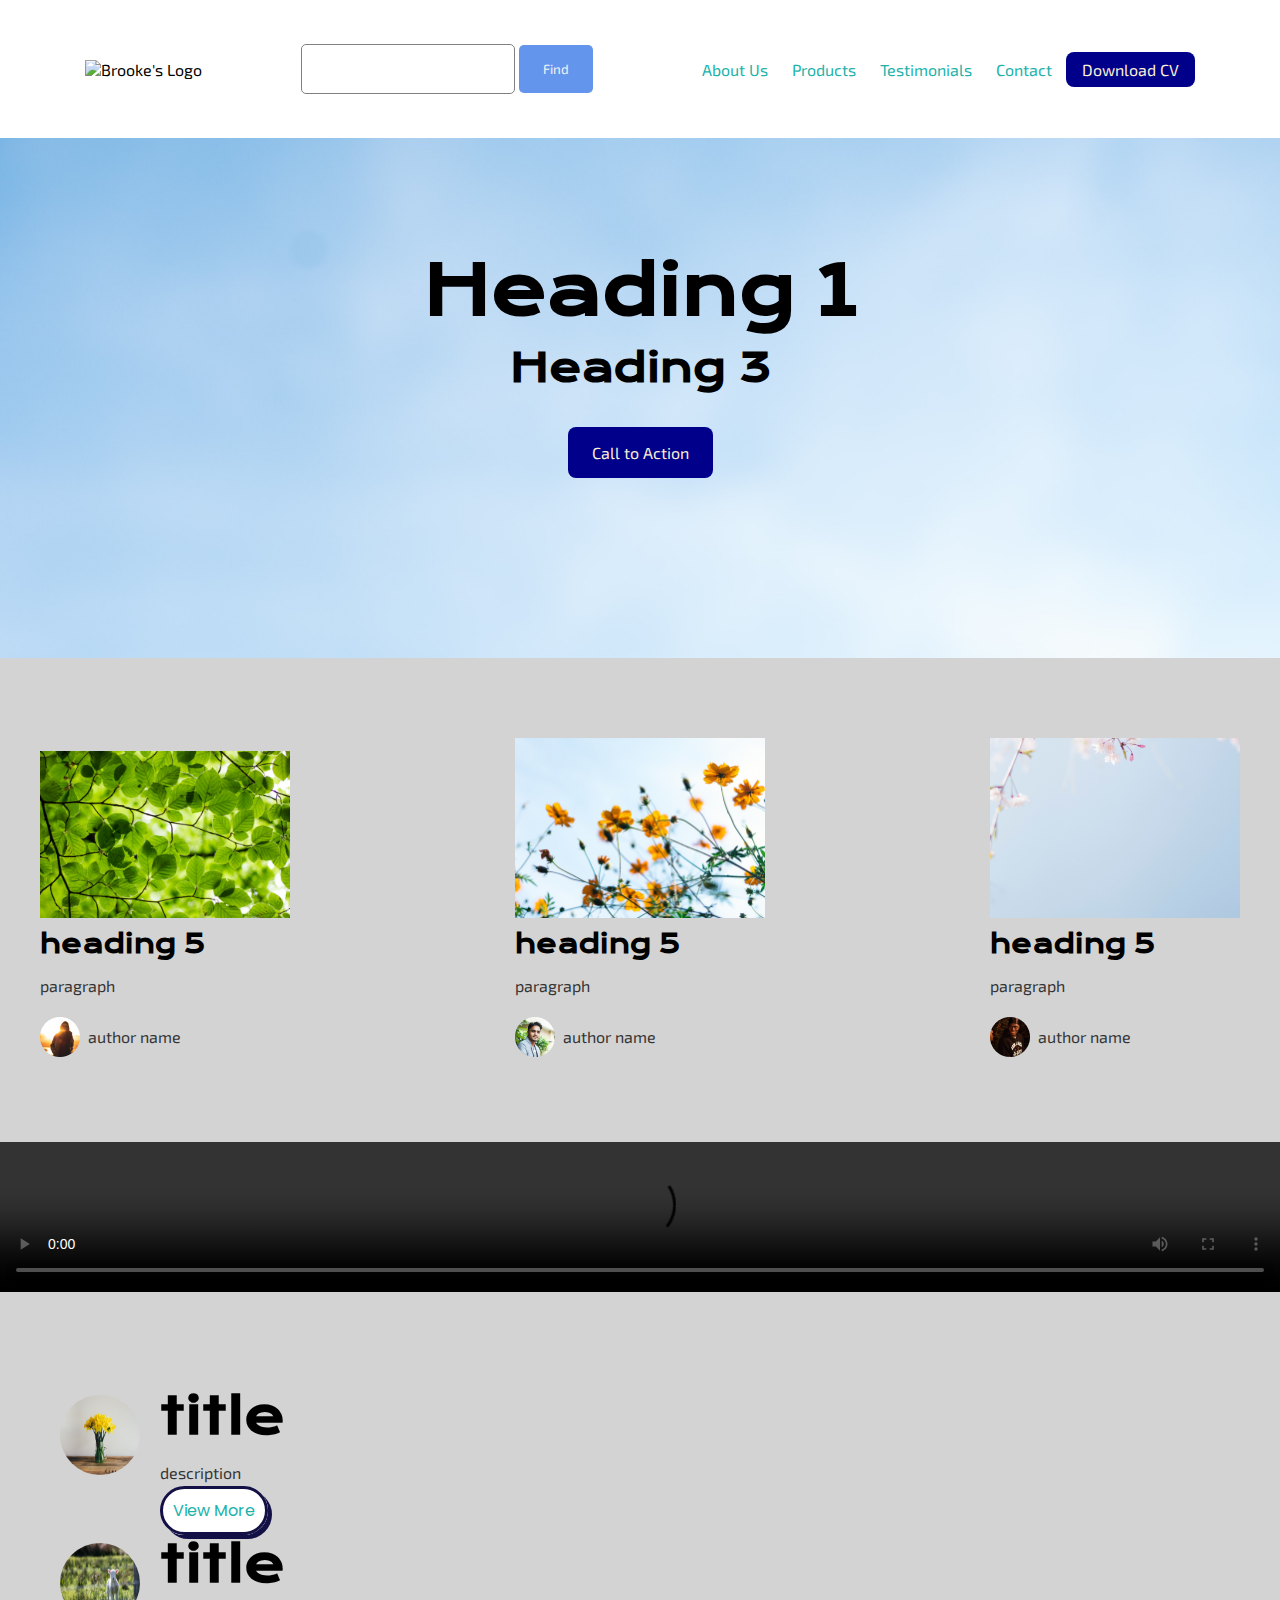
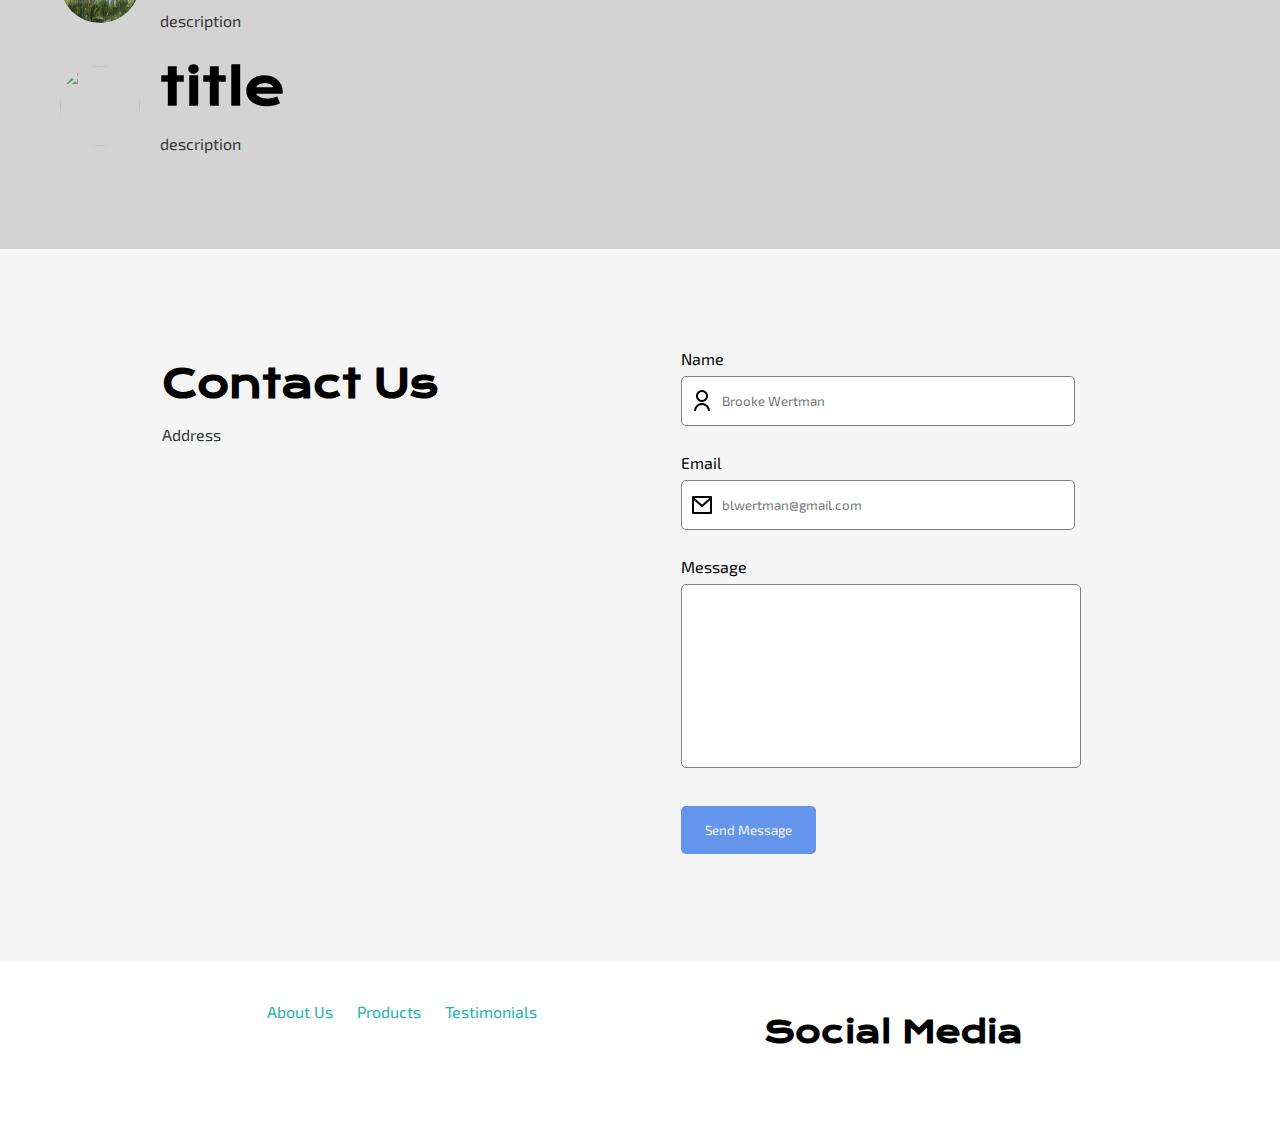
==== commit b79a55dd: "Web Dev Day 6" ====
--- a/index.html
+++ b/index.html
@@ -110,7 +110,7 @@
         </video> -->
 
         <video controls>
-            <source src="https://r5---sn-5ualdnls.googlevideo.com/videoplayback?expire=1621485096&ei=yJGlYIr7J8LO4QTmmpbwDA&ip=76.108.175.231&id=o-AMezFLyx4UvgkAb-VtCiImHKBMWVdH1Vtty6HUj962HY&itag=18&source=youtube&requiressl=yes&vprv=1&mime=video/mp4&ns=TwhAxreyVCbSaUJRa5rPPaMF&gir=yes&clen=331596464&ratebypass=yes&dur=3607.127&lmt=1586600062250928&fexp=24001373,24007246&c=WEB&txp=5531432&n=IgeGDHnBcDDsYfWOZA&sparams=expire,ei,ip,id,itag,source,requiressl,vprv,mime,ns,gir,clen,ratebypass,dur,lmt&sig=AOq0QJ8wRAIgUlHcIXfBn4DdlFtTUR7m_zTe1ejw2IzRlEliD0RhVz0CIBOPJZMxRoT4p3uL5cY2Yi8X_2BOezJlwtC-qTIfP7D5&redirect_counter=1&rm=sn-hp5rr76&req_id=5322c87e5803a3ee&cms_redirect=yes&ipbypass=yes&mh=mZ&mip=76.244.19.17&mm=31&mn=sn-5ualdnls&ms=au&mt=1621468126&mv=m&mvi=5&pl=20&lsparams=ipbypass,mh,mip,mm,mn,ms,mv,mvi,pl&lsig=AG3C_xAwRQIgFFJNG_eeuQ4Nv5CvkykR2AnR5HEIb86g35d_hcC1BwoCIQC-imci997K0aFPFf23exegdGajo-Vzus7U4U1tntUelQ%3D%3D" type="video/mp4">
+            <source src="https://www.dropbox.com/s/1mtzsfie3fhggt3/universo-paralelo.mp4?dl=0" type="video/mp4">
         </video>
     </section>
     <!-- Video - end  -->
--- a/css/style.css
+++ b/css/style.css
@@ -42,7 +42,7 @@
 }
     
 div {
-    border: 1px #333 solid;
+    /* border: 1px #333 solid; */
 }
 
 section {
@@ -73,6 +73,56 @@
     text-decoration: none;
     color:lightseagreen;
     padding: 10px;
+}
+
+/* Forms */
+
+input {
+    padding: 16px 24px;
+    margin: 8px 0;
+    border-radius: 5px;
+    border: 1px solid grey;
+}
+
+input:focus {
+    background-color: palegoldenrod;
+    border: none;
+}
+input[type=text] {
+    background-image: url('../icons/user-line.png');
+    background-repeat: no-repeat;
+    background-position: 8px;
+    padding-left: 40px;
+    width: 75%
+}
+
+input[type=email] {
+    background-image: url('../icons/mail-line.png');
+    background-repeat: no-repeat;
+    background-position: 8px;
+    padding-left: 40px;
+    width: 75%; 
+}
+
+textarea {
+    width: 80%;
+    height: 150px;
+    padding: 16px 24px;
+    margin: 8px 0;
+    border-radius: 5px;
+    border: 1px solid grey;
+    resize: none;
+}
+
+input[type=submit] {
+    border: none;
+    background-color: cornflowerblue;
+    color: whitesmoke;
+    cursor: pointer;
+}
+
+#btn-form {
+    width: 94%;
 }
 
 a:hover {
@@ -170,6 +220,11 @@
     box-shadow: 4px 4px 0 #131045;
     border-radius: 100px;
 }
+
+.div-contact {
+    flex: 1;
+}
+
 #hero {
     background-image: url('../img/masaaki-komori-Z8TQv3yKQd4-unsplash.jpg');
     background-size: cover;
@@ -189,6 +244,10 @@
     background-color: whitesmoke;
 }
 
+#contact div {
+    padding: 20px; 
+}
+
 #video {
     padding: 0;
 }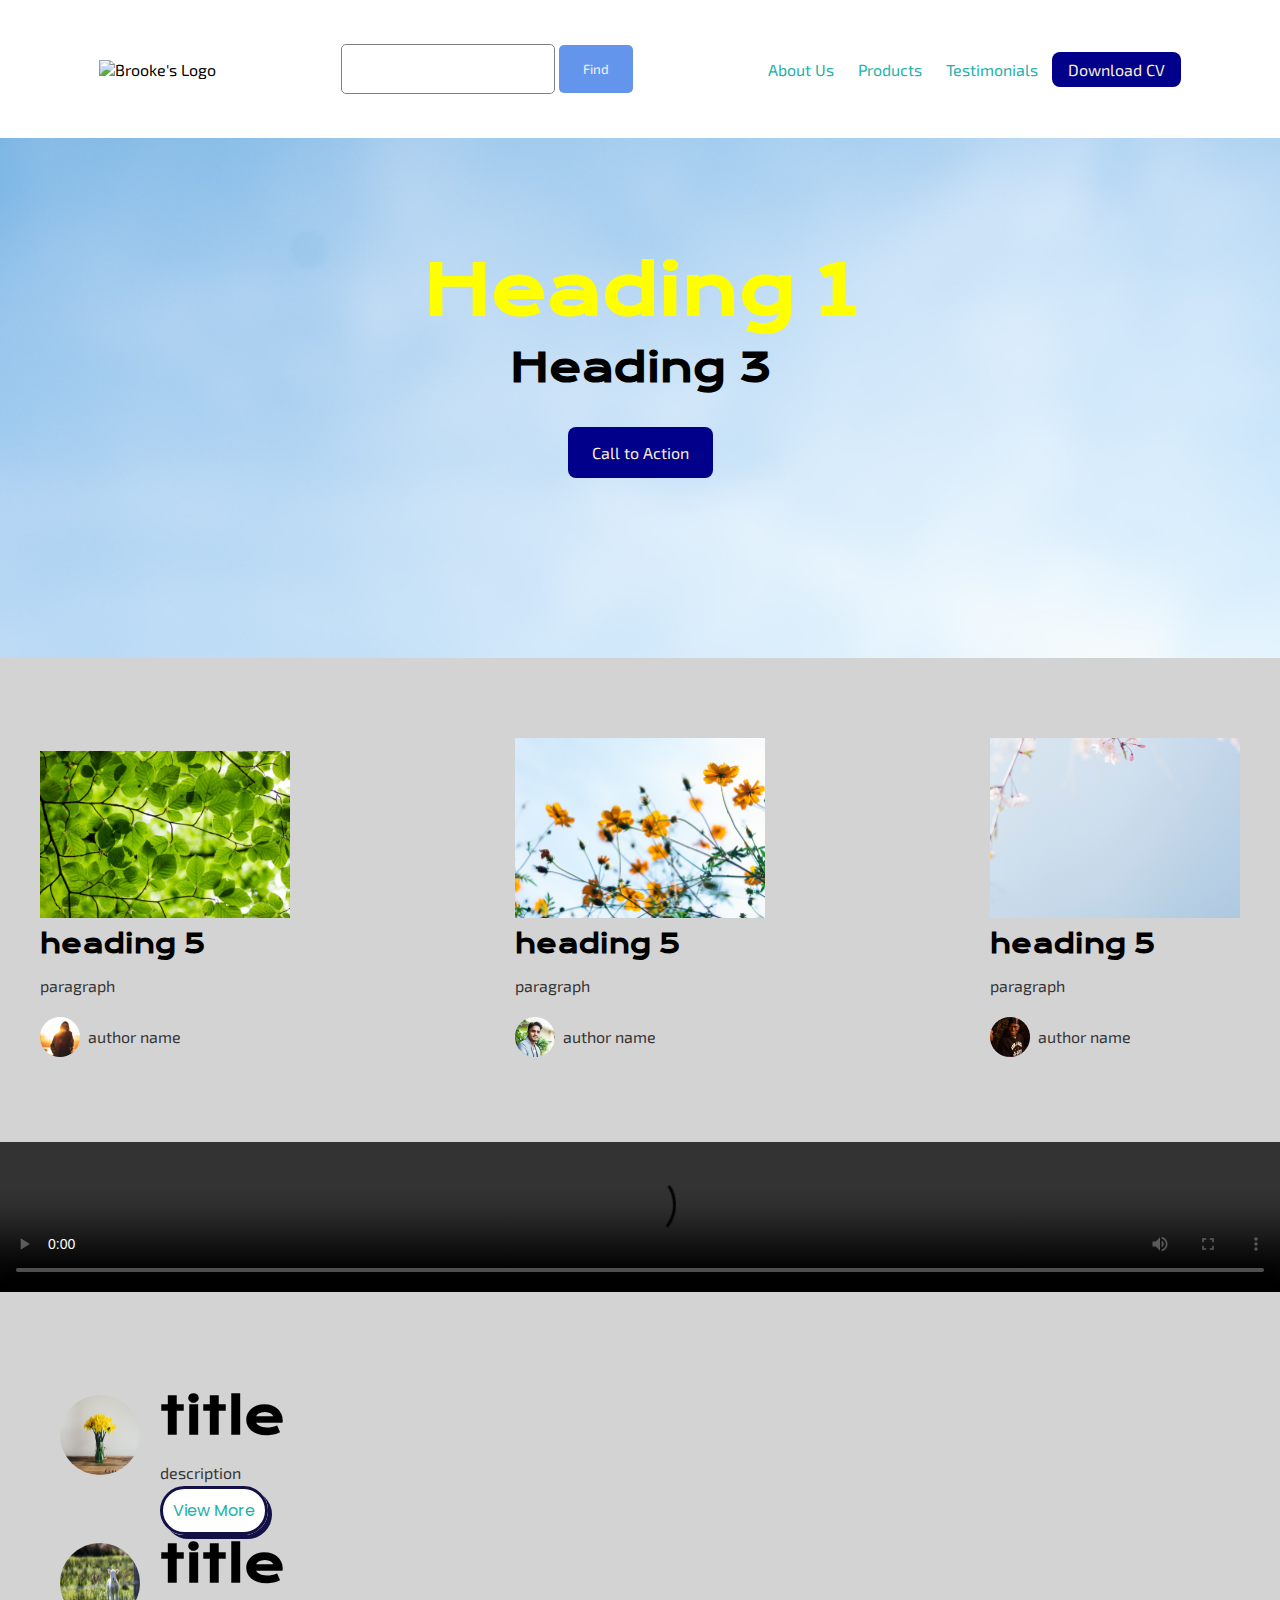
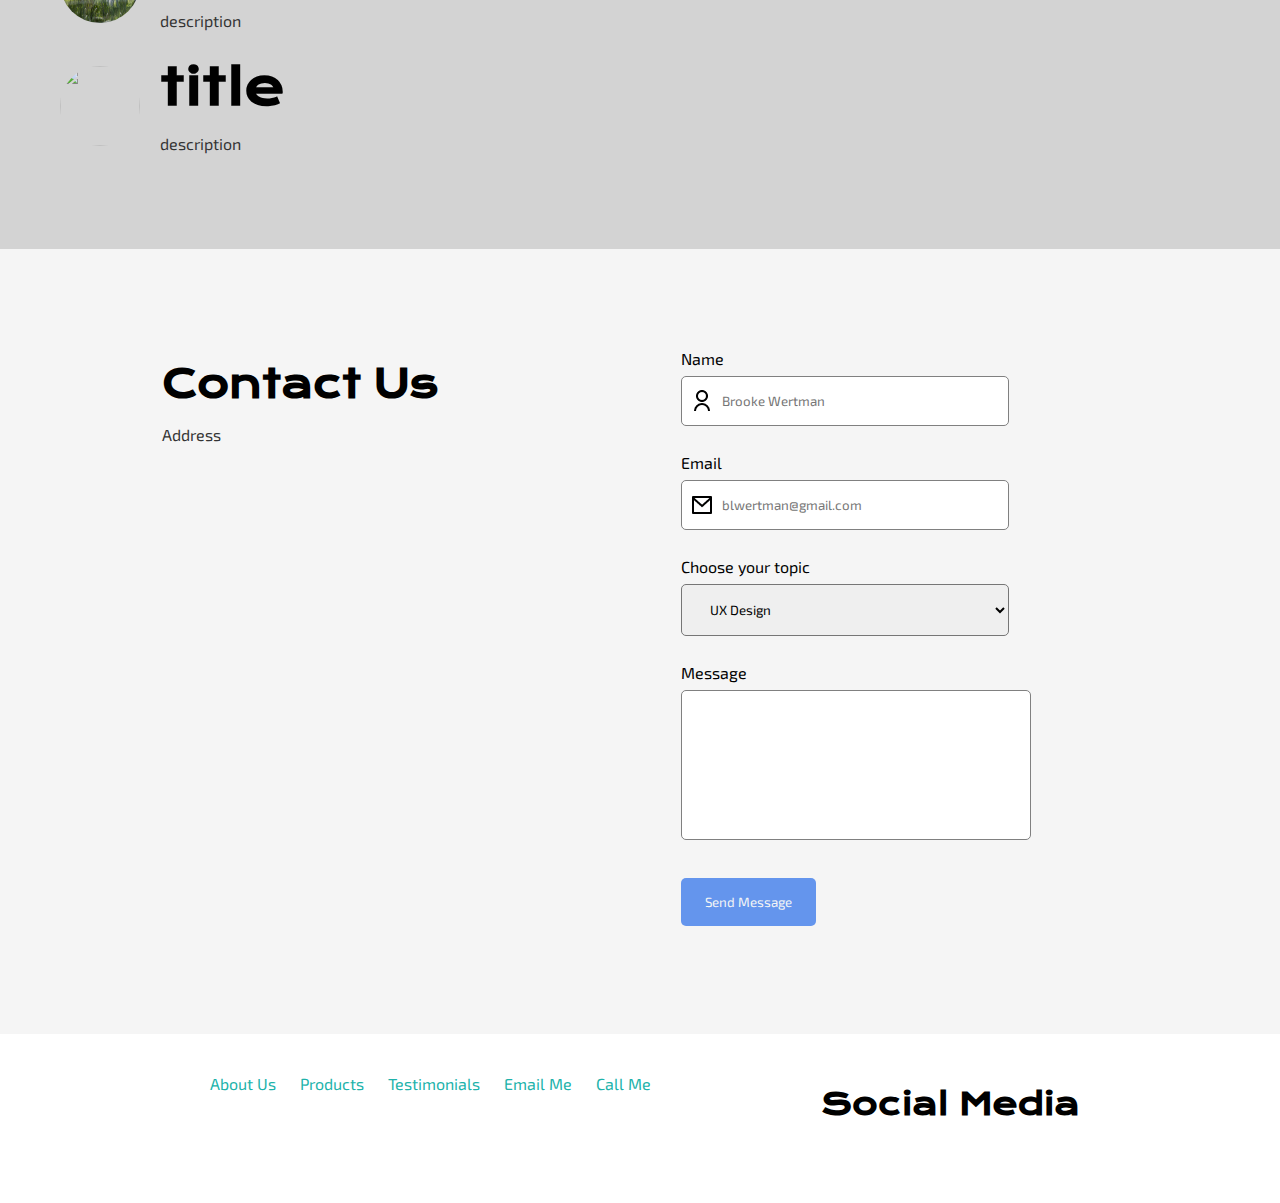
==== commit b1542b0c: "Web Dev Day 7" ====
--- a/index.html
+++ b/index.html
@@ -38,7 +38,6 @@
             <a href="#">About Us</a>
             <a href="#">Products</a>
             <a href="#">Testimonials</a>
-            <a href="#contact">Contact</a>
             <a href="#" class="cv-button"><i class="ri-file-download-line ri-1x"></i> Download CV</a>
         </nav>
     </header>
@@ -169,6 +168,14 @@
 
             <br><br>
 
+            <label for="topic">Choose your topic</label><br>
+            <select name="topic"id="topic">
+                <option value="UX Design">UX Design</option>
+                <option value="Meetups">Meetups</option>
+                <option value="Freelance">Freelance</option>
+            </select>
+
+            <br><br>
             <label for="message">Message</label><br>
             <textarea input id="message" rows="6" cols="50"></textarea>
             
@@ -187,6 +194,8 @@
         <a href="#">About Us</a>
         <a href="#">Products</a>
         <a href="#">Testimonials</a>
+        <a href="mailto:blwertman@gmail.com">Email Me</a>
+        <a href="tel: 2034827645">Call Me</a>
     </div>
     <!-- Menu - end -->
 
--- a/css/style.css
+++ b/css/style.css
@@ -15,6 +15,7 @@
 
 h1 {
    font-size: 4.209rem;
+   color: yellow;
 }
 
 h2 {
@@ -54,6 +55,13 @@
     justify-content: space-around;
     align-items: center;
     padding: 36px;
+}
+
+select {
+    width: 75%;
+    padding: 16px 24px;
+    margin: 8px 0;
+    border-radius: 5px;
 }
 
 footer {
@@ -89,6 +97,7 @@
     border: none;
 }
 input[type=text] {
+    box-sizing: border-box;
     background-image: url('../icons/user-line.png');
     background-repeat: no-repeat;
     background-position: 8px;
@@ -97,6 +106,7 @@
 }
 
 input[type=email] {
+    box-sizing: border-box;
     background-image: url('../icons/mail-line.png');
     background-repeat: no-repeat;
     background-position: 8px;
@@ -105,6 +115,7 @@
 }
 
 textarea {
+    box-sizing: border-box;
     width: 80%;
     height: 150px;
     padding: 16px 24px;
@@ -208,7 +219,7 @@
 }
 
 .feat-item {
-    flex-grow: 1:
+    flex-grow: 1;
 }
 
 .btn-rocio {
@@ -250,4 +261,28 @@
 
 #video {
     padding: 0;
+}
+
+/* ------------------ */
+/* ------------------ */
+/* ------------------ */
+/* TABLET */
+@media only screen and (min-width: 680px) and (max-width: 767px) {
+    h1 {
+        color: darkviolet;
+    }
+}
+
+
+
+
+/* ------------------ */
+/* ------------------ */
+/* ------------------ */
+/* MOBILE */
+@media only screen and (max-width: 679px) {
+    h1 {
+        color: khaki;
+        font-size: 2.8rem;
+    }
 }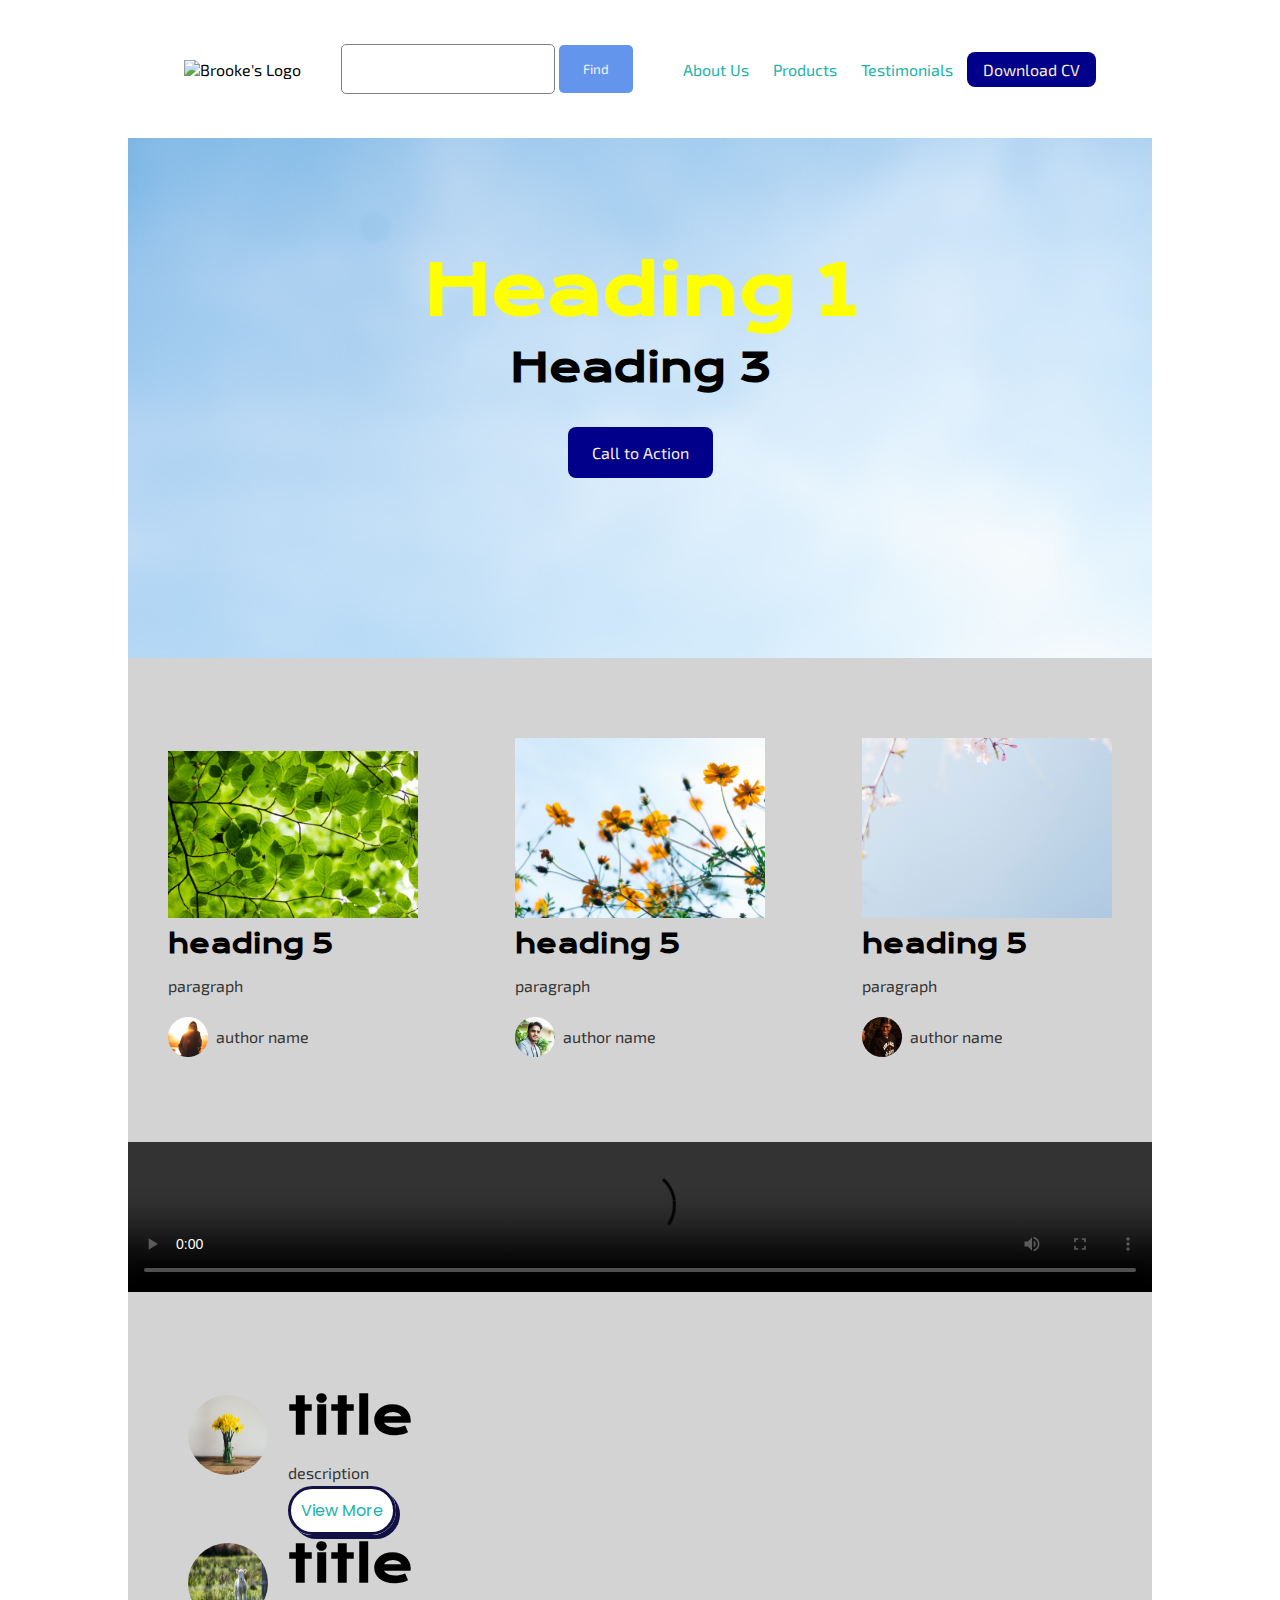
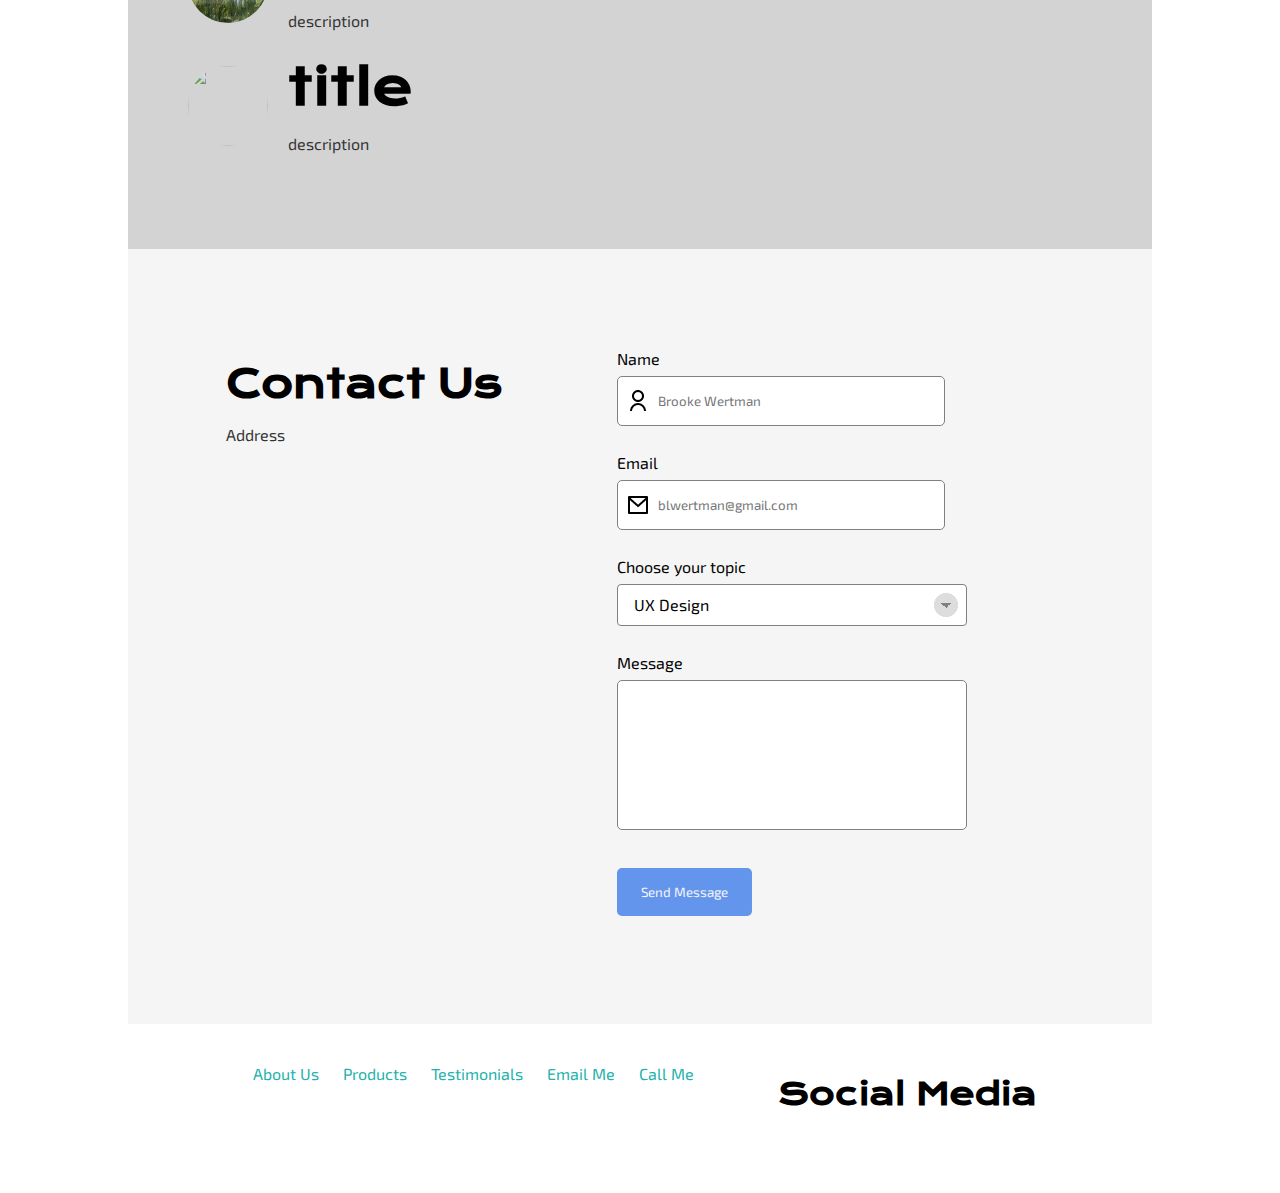
==== commit 57b77fb5: "Web Dev Day 8" ====
--- a/index.html
+++ b/index.html
@@ -169,7 +169,7 @@
             <br><br>
 
             <label for="topic">Choose your topic</label><br>
-            <select name="topic"id="topic">
+            <select name="topic"id="topic" class="round">
                 <option value="UX Design">UX Design</option>
                 <option value="Meetups">Meetups</option>
                 <option value="Freelance">Freelance</option>
--- a/css/style.css
+++ b/css/style.css
@@ -5,7 +5,8 @@
 }
 
 body {
-    margin: 0;
+    margin: 0 auto;
+    max-width: 1024px;
 }
 
 h1, h2, h3, h4, h5, h6 {
@@ -58,10 +59,29 @@
 }
 
 select {
-    width: 75%;
+    /* 
     padding: 16px 24px;
     margin: 8px 0;
-    border-radius: 5px;
+    border-radius: 5px; */
+
+    width: 80%;
+    
+    /* styling */
+    background-color: white;
+    border: thin solid grey;
+    border-radius: 4px;
+    display: inline-block;
+    font: inherit;
+    line-height: 1.5em;
+    padding: 0.5em 3.5em 0.5em 1em;
+
+    /* reset */
+    margin: 8px 0;      
+    -webkit-box-sizing: border-box;
+    -moz-box-sizing: border-box;
+    box-sizing: border-box;
+    -webkit-appearance: none;
+    -moz-appearance: none;
 }
 
 footer {
@@ -69,6 +89,40 @@
     padding: 40px;
 }
 
+select.round {
+    background-image:
+      linear-gradient(45deg, transparent 50%, gray 50%),
+      linear-gradient(135deg, gray 50%, transparent 50%),
+      radial-gradient(#ddd 70%, transparent 72%);
+    background-position:
+      calc(100% - 20px) calc(1em + 2px),
+      calc(100% - 15px) calc(1em + 2px),
+      calc(100% - .5em) .5em;
+    background-size:
+      5px 5px,
+      5px 5px,
+      1.5em 1.5em;
+    background-repeat: no-repeat;
+  }
+  
+select.round:focus {
+    background-image:
+      linear-gradient(45deg, white 50%, transparent 50%),
+      linear-gradient(135deg, transparent 50%, white 50%),
+      radial-gradient(gray 70%, transparent 72%);
+    background-position:
+      calc(100% - 15px) 1em,
+      calc(100% - 20px) 1em,
+      calc(100% - .5em) .5em;
+    background-size:
+      5px 5px,
+      5px 5px,
+      1.5em 1.5em;
+    background-repeat: no-repeat;
+    border-color: green;
+    outline: 0;
+  }
+  
 img {
     /* width: 100%*/
 }
@@ -270,6 +324,7 @@
 @media only screen and (min-width: 680px) and (max-width: 767px) {
     h1 {
         color: darkviolet;
+        font-size: 3.5rem;
     }
 }
 
